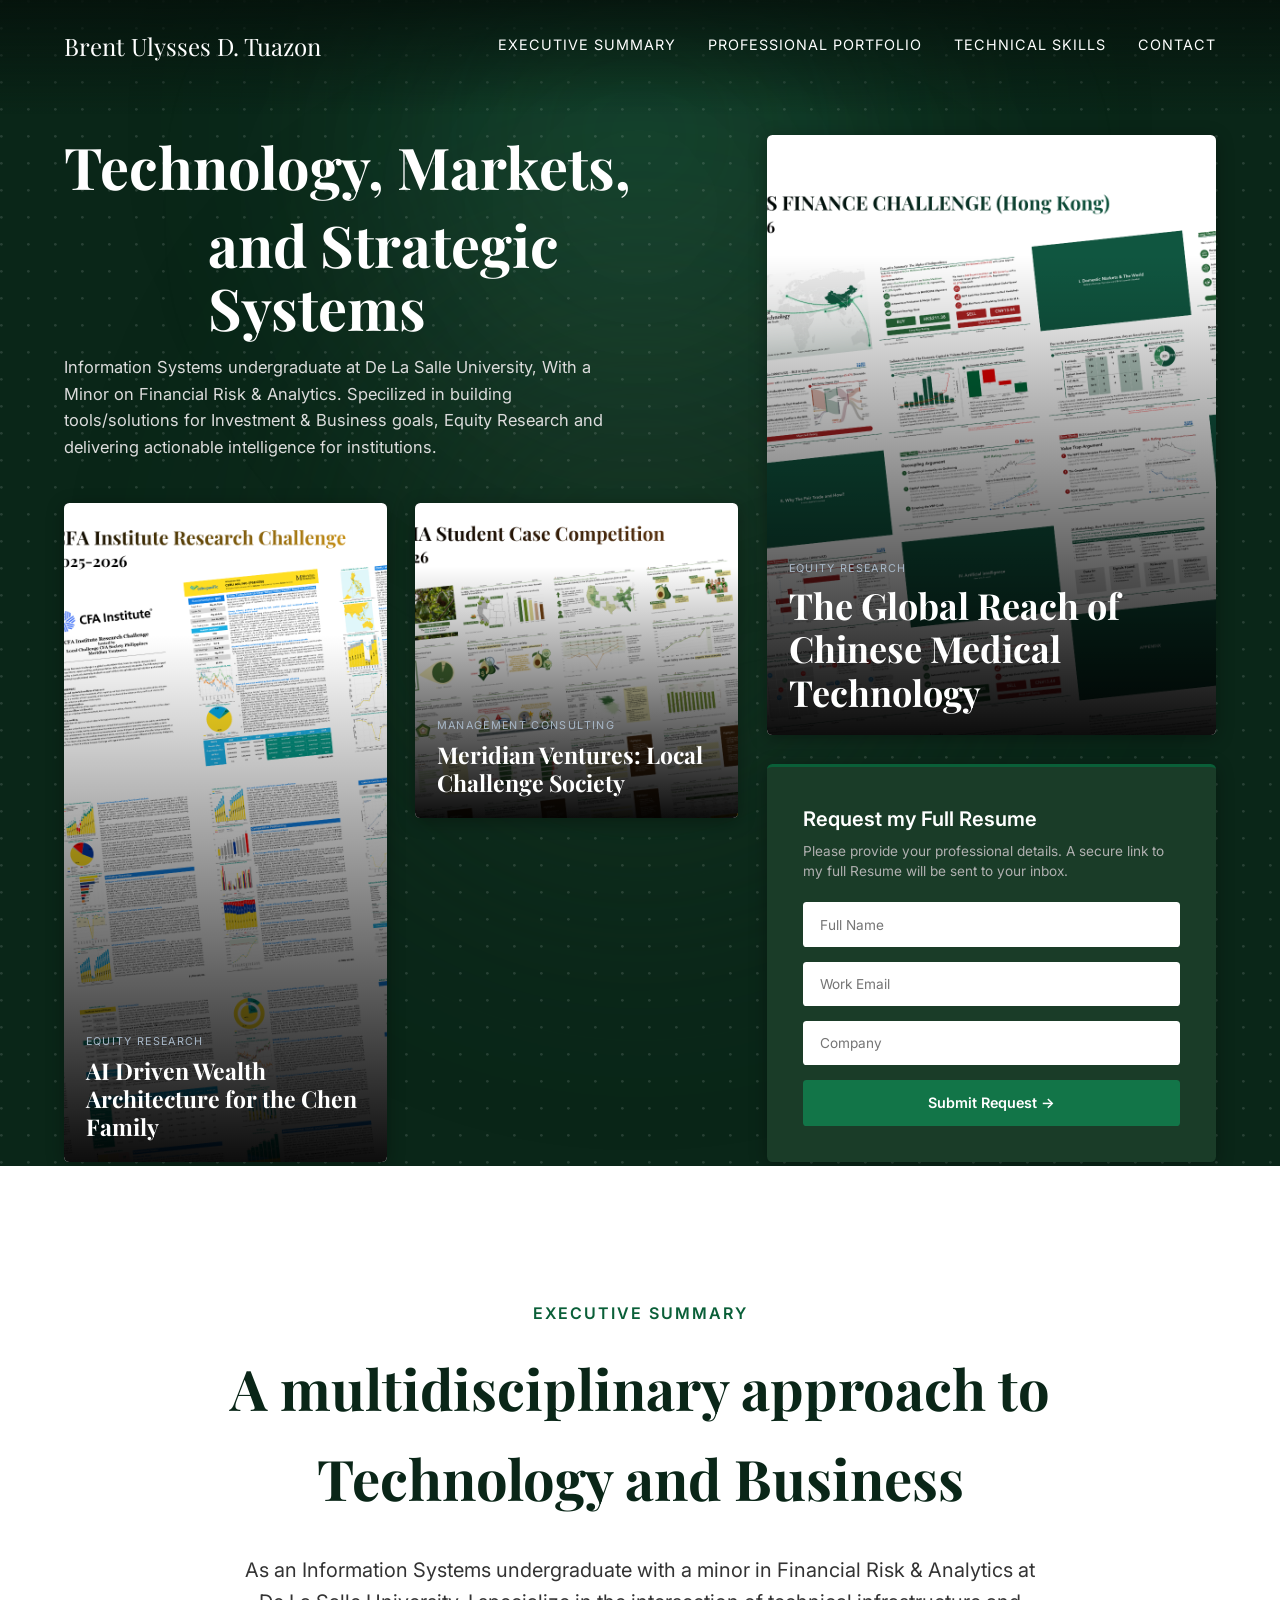
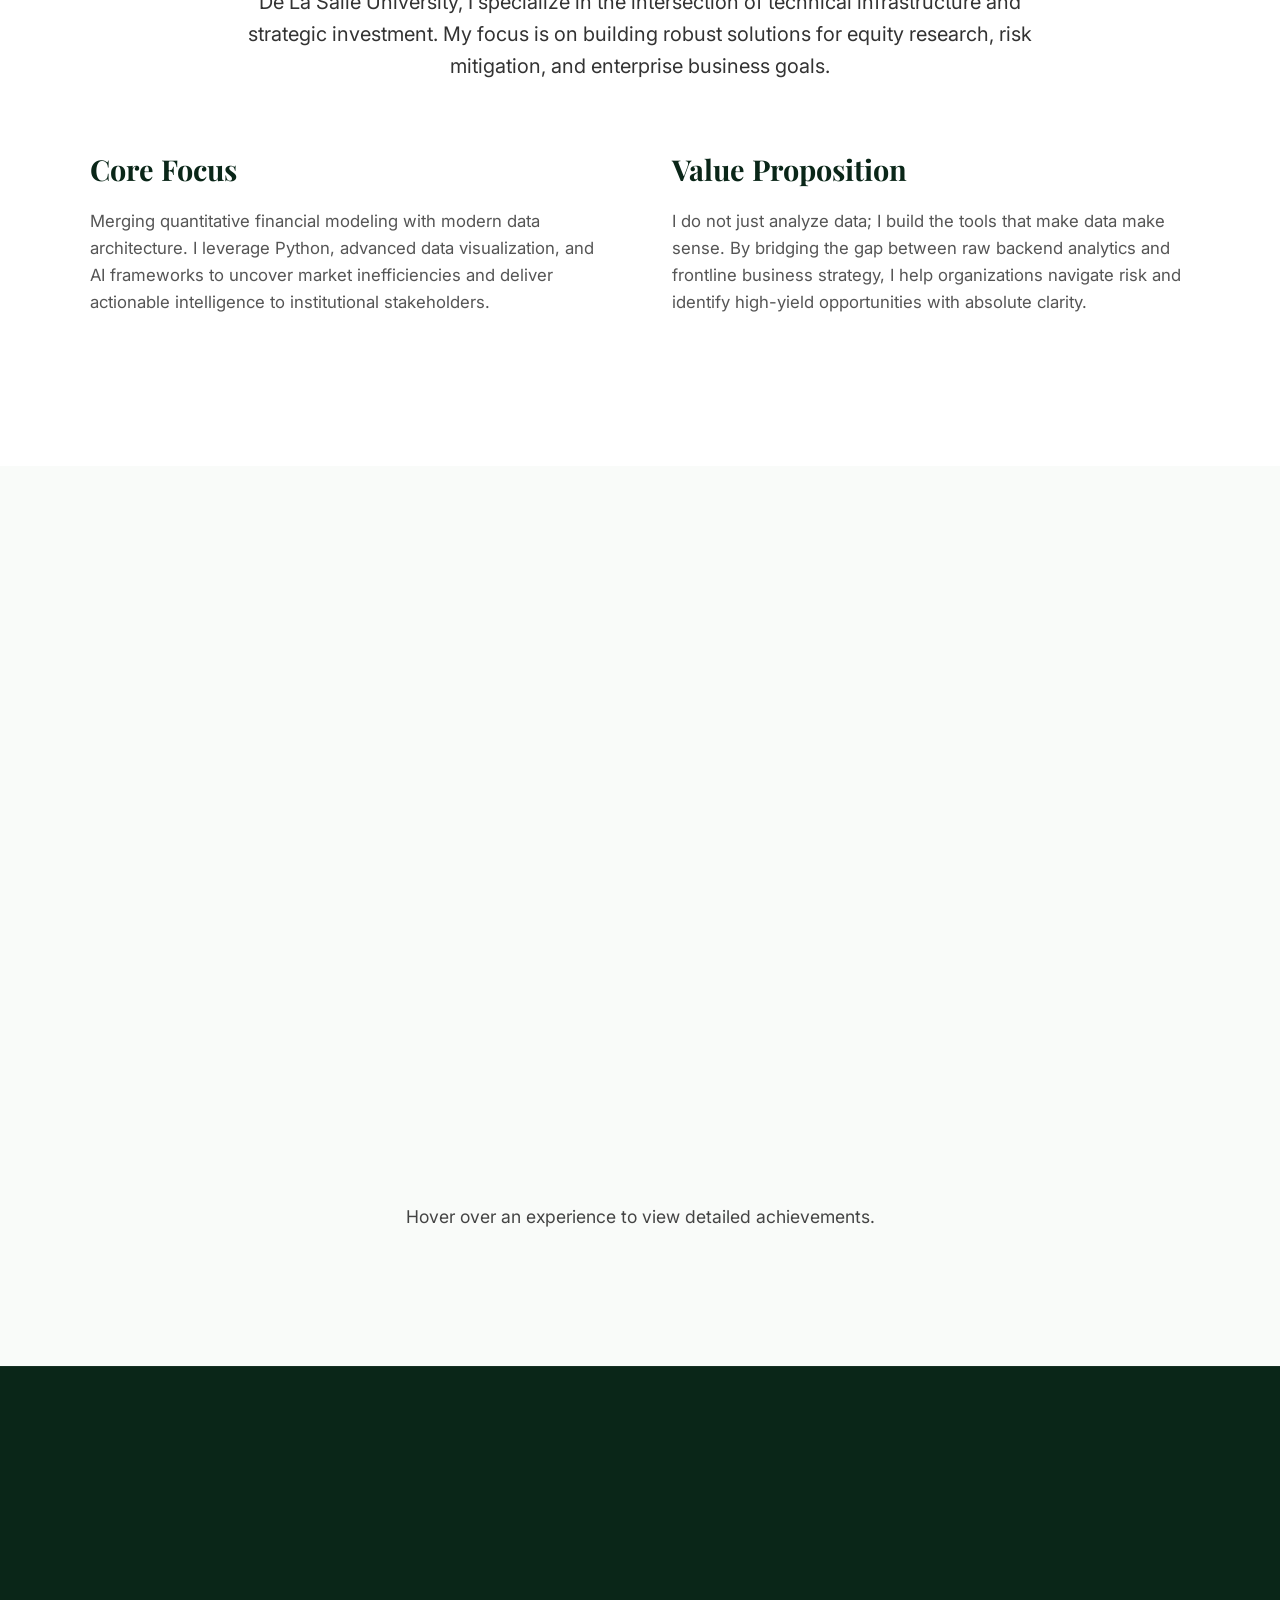
==== index.html @ 93da7b60 "Updated files" ====
<html lang="en">
<head>
    <meta charset="UTF-8">
    <meta name="viewport" content="width=device-width, initial-scale=1.0">
    <title>Brent Tuazon | Portfolio</title>
    
    <link rel="preconnect" href="https://fonts.googleapis.com">
    <link rel="preconnect" href="https://fonts.gstatic.com" crossorigin>
    <link href="https://fonts.googleapis.com/css2?family=Inter:wght@400;500;600&family=Playfair+Display:wght@400;600;700&display=swap" rel="stylesheet">
    <link rel="stylesheet" href="style.css">
</head>
<body>

    <header>
        <div class="logo">Brent Ulysses D. Tuazon</div>
            <nav>
                <ul>
                    <li><a href="#summary">Executive Summary</a></li>
                    <li><a href="#portfolio">Professional Portfolio</a></li>
                    <li><a href="#technical">Technical Skills</a></li>
                    <li><a href="#contact">Contact</a></li>
                </ul>
            </nav>
    </header>

    <section class="box box-1">
            <div class="collision-container">
                <div class="crash-circle top-circle"></div>
                <div class="crash-circle bottom-circle"></div>
                <div class="white-circle"></div> 
            </div>
        <div class="dotted-grid"></div>
        
        <div class="main-layout">
            <div class="layout-left">
                <div class="intro-text">
                    <h1 class="reveal-up">Technology, Markets, </h1>
                    <h1 class="reveal-up" style="margin-left: 10rem;">and Strategic Systems</h1>
                    <p class="reveal-up delay-1">Information Systems undergraduate at De La Salle University, With a Minor on Financial Risk & Analytics. Specilized in building tools/solutions for Investment & Business goals, Equity Research and delivering actionable intelligence for institutions.</p>
                </div>
                
                <div class="cards-grid">
                    <div class="col-split">
                        <a href="files/chen-wealth-deck.pdf" target="_blank" class="card tall-card reveal-up delay-2">
                            <img src="images/CFA.png" alt="CFA Institute">
                            <div class="card-content">
                                <span class="card-tag">Equity Research</span>
                                <h3 class="card-title">AI Driven Wealth Architecture for the Chen Family</h3>
                            </div>
                        </a>
                    </div>
                    <div class="col-split">
                        <a href="files/meridian-ventures.pdf" target="_blank" class="card med-card reveal-up delay-3">
                            <img src="images/IMA.png" alt="IMA">
                            <div class="card-content">
                                <span class="card-tag">Management Consulting</span>
                                <h3 class="card-title">Meridian Ventures: Local Challenge Society</h3>
                            </div>
                        </a>
                        <a href="files/west-valley-fresh.pdf" target="_blank" class="card med-card reveal-up delay-4">
                            <img src="images/FOAHK.png" alt="FOAHK">
                            <div class="card-content">
                                <span class="card-tag">Wealth Advisory</span>
                                <h3 class="card-title">The time is ripe to enter the Hass Avocado scene!</h3>
                            </div>
                        </a>
                    </div>
                </div>
            </div>

            <div class="layout-right">
                <a href="files/ubs-challenge.pdf" target="_blank" class="card card-large tall-card reveal-up delay-5">
                    <img src="images/UBS.png" alt="Global Reach">
                    <div class="card-content">
                        <span class="card-tag">Equity Research</span>
                        <h2 class="card-title">The Global Reach of Chinese Medical Technology</h2>
                    </div>
                </a>
                
                <div class="form-box reveal-up delay-3">
                    <h3>Request my Full Resume</h3>
                    <p>Please provide your professional details. A secure link to my full Resume will be sent to your inbox.</p>
                    <form action="#" method="POST">
                        <input type="text" placeholder="Full Name" required>
                        <input type="email" placeholder="Work Email" required>
                        <input type="text" placeholder="Company" required>
                        <button type="submit">Submit Request &rarr;</button>
                    </form>
                </div>
            </div>
        </div>
    </section>

    <section id="summary" class="box box-2">
        <video class="data-video-bg" autoplay loop muted playsinline style="position: absolute; top: 0; left: 0; width: 100%; height: 100%; object-fit: cover; z-index: 0; transform: translateZ(0);">
            <source src="/videos/preview1.mp4" type="video/mp4">
        </video>
        
        <div class="light-tint"></div>

        <div class="content-wrapper">
            <span class="kicker reveal-up">Executive Summary</span>
            <h2 class="reveal-up delay-1">A multidisciplinary approach to Technology and Business</h2>
            <p class="lead-text reveal-up delay-2">As an Information Systems undergraduate with a minor in Financial Risk & Analytics at De La Salle University, I specialize in the intersection of technical infrastructure and strategic investment. My focus is on building robust solutions for equity research, risk mitigation, and enterprise business goals.</p>
            
            <div class="info-grid">
                <div class="info-block reveal-up delay-3">
                    <h3>Core Focus</h3>
                    <p>Merging quantitative financial modeling with modern data architecture. I leverage Python, advanced data visualization, and AI frameworks to uncover market inefficiencies and deliver actionable intelligence to institutional stakeholders.</p>
                </div>
                <div class="info-block reveal-up delay-4">
                    <h3>Value Proposition</h3>
                    <p>I do not just analyze data; I build the tools that make data make sense. By bridging the gap between raw backend analytics and frontline business strategy, I help organizations navigate risk and identify high-yield opportunities with absolute clarity.</p>
                </div>
            </div>
        </div>
    </section>

    <section id="portfolio" class="box box-3">

        <div class="ring-container">
            <div class="glowing-ring ring-left"></div>
            <div class="glowing-ring ring-right"></div>
        </div>

        <div class="header-group reveal-up">
            <span class="kicker">Professional Portfolio</span>
            <h2 style="font-size: 3.5rem; margin-top: 0.2rem; margin-bottom: 0.2rem;">Experience Track</h2>
            <p style="color: #666; margin-top: 0; font-size: 1rem;">
                A record of strategic implementation across technology, investment, and high-performance discipline.
            </p>
        </div>

        <div class="experience-window reveal-up delay-1">
            <div class="experience-track">
                
                <div class="exp-card" data-company="eble">
                    <img src="images/Eble.png" alt="EBLE Logo" class="company-logo">
                    <span class="year">2026 — PRESENT</span>
                    <h3>Co-Founder</h3>
                    <p class="org">EBLE</p>
                    <p class="summary">Developing internal AI tools for ticket routing and IT resource management to scale firm operations.</p>
                    <p class="detail">Architected the core organizational logic and technical infrastructure. Led the development of proprietary automation systems designed to optimize resource allocation and streamline internal operational bottlenecks.</p>
                </div>

                <div class="exp-card" data-company="investment">
                    <img src="images/excelon.png" alt="Excelon Logo" class="company-logo">
                    <span class="year">2025 — PRESENT</span>
                    <h3>Portfolio Manager</h3>
                    <p class="org">Excelon Limited Partners</p>
                    <p class="summary">Managing pooled capital with a focus on quantitative finance and macro-driven investment strategies.</p>
                    <p class="detail">Structured as a limited partnership, directing pooled capital via advanced credit risk modeling, bond yield analysis, and macro-economic projections to secure consistent risk-adjusted returns for external partners.</p>
                </div>

                <div class="exp-card" data-company="shopee">
                    <img src="images/shopee.png" alt="Shopee Logo" class="company-logo">
                    
                    <span class="year">JUN 2026 — AUG 2026</span>
                    <h3>AI Product Management Intern</h3>
                    <p class="org">Shopee Apprentice Program</p>
                    <p class="summary">Leading AI-native infrastructure projects and operational scaling for the regional product team.</p>
                    <p class="detail">Spearheaded the deployment of generative AI models for regional product routing. Collaborated with cross-functional engineering teams to scale backend operations, reducing ticket resolution time across Southeast Asian markets.</p>
                </div>

                <div class="exp-card" data-company="9824">
                    <img src="images/9824.png" alt="9824 Logo" class="company-logo">
                    <span class="year">Feb 2022 — May 2024</span>
                    <h3>Co-Founder</h3>
                    <p class="org">9824</p>
                    <p class="summary">Engaged in final-round technical finance rigors and credit risk modeling in Makati City.</p>
                    <p class="detail">Selected for the final candidate pool, undergoing intensive technical interviews focused on global market dynamics, complex financial modeling, and delivering actionable equity research projections.</p>
                </div>

                <div class="exp-card">
                    <img src="images/Personal.png" alt="Personal Logo" class="company-logo">
                    <span class="year">April 2020 — PRESENT</span>
                    <h3>Portfolio Manager</h3>
                    <p class="org">Personal Investments</p>
                    <p class="summary">Applying elite-level conditioning and data-driven discipline to professional work ethic.</p>
                    <p class="detail">Developed a rigorous foundation of discipline and biomechanical efficiency through years of competitive swimming and strength conditioning, directly translating high-performance habits into academic and corporate pursuits.</p>
                </div>

            </div>
        </div>

        <div class="dynamic-description-area">
            <p id="display-desc">Hover over an experience to view detailed achievements.</p>
        </div>
    </section>

    <section id="technical" class="box box-4">
        <div class="content-wrapper reveal-up">
            <h2>Technical Arsenal</h2>
            <p style="color: #b0b0b0; margin-bottom: 3rem; font-size: 1.1rem; max-width: 600px; text-align: left;">
                The frameworks and infrastructure used to deploy AI-native products, analyze market data, and scale enterprise operations.
            </p>
            
            <div class="tools-grid">
                <div class="tool-category reveal-up delay-1">
                    <h4>AI & Data Architecture</h4>
                    <ul class="tool-list">
                        <li>Python</li>
                        <li>LLM Integrations</li>
                        <li>Plotly & Matplotlib</li>
                        <li>SQL / Relational DBs</li>
                    </ul>
                </div>

                <div class="tool-category reveal-up delay-2">
                    <h4>Product Management</h4>
                    <ul class="tool-list">
                        <li>Agile / Scrum</li>
                        <li>Figma (Wireframing)</li>
                        <li>Jira / Confluence</li>
                        <li>User Flow Mapping</li>
                    </ul>
                </div>

                <div class="tool-category reveal-up delay-3">
                    <h4>Systems & Strategy</h4>
                    <ul class="tool-list">
                        <li>Backend Authentication</li>
                        <li>Cloud Infrastructure</li>
                        <li>Credit Risk Modeling</li>
                        <li>Bloomberg Terminal</li>
                    </ul>
                </div>
            </div>
        </div>
    </section>

<footer id="contact" class="box box-footer">
        <div class="footer-top">
            <div class="footer-brand reveal-up">
                <h2>Brent Ulysses D. Tuazon</h2>
                <p class="brand-subtext">Technology, Markets, and Strategic Systems.</p>
            </div>
            
            <div class="footer-links reveal-up delay-1">
                <h4>Connect</h4>
                <ul>
                    <li><a href="#">LinkedIn</a></li>
                    <li><a href="#">GitHub</a></li>
                    <li><a href="#">brent.tuazon@example.com</a></li>
                </ul>
            </div>
            
            <div class="footer-links reveal-up delay-2">
                <h4>Documents</h4>
                <ul>
                    <li><a href="files/resume.pdf" target="_blank">Download Resume (PDF)</a></li>
                    <li><a href="#summary">Executive Summary</a></li>
                </ul>
            </div>
        </div>

        <div class="footer-quote reveal-up delay-2">
            <p>"Success is stumbling from failure to failure with no loss of enthusiasm."</p>
            <span class="quote-author">— Winston Churchill</span>
        </div>

        <div class="footer-bottom reveal-up delay-3">
            <div class="copyright">
                &copy; 2026 Brent Ulysses D. Tuazon. All rights reserved.
            </div>
            <div class="footer-legal">
                <a href="#">Based in Pasay City, Metro Manila</a>
            </div>
        </div>
    </footer>
<script>
document.addEventListener("DOMContentLoaded", () => {
    
    // --- 1. INTERSECTION OBSERVER (Scroll Animations) ---
    const observerOptions = {
        root: null,
        rootMargin: "0px",
        threshold: 0.15 
    };

    const observer = new IntersectionObserver((entries) => {
        entries.forEach(entry => {
            if (entry.isIntersecting) {
                entry.target.classList.add("is-visible");
            } else {
                entry.target.classList.remove("is-visible");
            }
        });
    }, observerOptions);

    const revealElements = document.querySelectorAll(".reveal-up");
    revealElements.forEach(el => observer.observe(el));

    const ringContainer = document.querySelector(".ring-container");
    if (ringContainer) observer.observe(ringContainer);

    // --- 2. DRAGGABLE & AUTO-SCROLLING TRACK ---
    const track = document.querySelector('.experience-track');
    const windowEl = document.querySelector('.experience-window');
    const displayDesc = document.getElementById('display-desc');
    const rings = document.querySelectorAll('.glowing-ring');
    const defaultText = "Hover over an experience to view detailed achievements.";

    if (track) {
        // Clone cards for infinite loop
        const originalCards = Array.from(track.children);
        originalCards.forEach(card => {
            const clone = card.cloneNode(true);
            clone.setAttribute('aria-hidden', true);
            track.appendChild(clone);
        });

        // State variables
        let isDown = false;
        let startX;
        let scrollLeft;
        let x = 0; // Current track position
        let speed = 0.5; // Auto-scroll speed
        let isPaused = false;

        // Auto-scroll loop
        const step = () => {
            if (!isDown && !isPaused) {
                x -= speed;
                
                // Infinite Reset Logic
                const halfWidth = track.scrollWidth / 2;
                if (Math.abs(x) >= halfWidth) {
                    x = 0;
                }
                track.style.transform = `translateX(${x}px)`;
            }
            requestAnimationFrame(step);
        };
        requestAnimationFrame(step);

        // --- Drag Events ---
        windowEl.addEventListener('mousedown', (e) => {
            isDown = true;
            track.classList.add('grabbing');
            startX = e.pageX - track.offsetLeft;
            scrollLeft = x;
        });

        windowEl.addEventListener('mouseleave', () => {
            isDown = false;
            track.classList.remove('grabbing');
        });

        windowEl.addEventListener('mouseup', () => {
            isDown = false;
            track.classList.remove('grabbing');
        });

        windowEl.addEventListener('mousemove', (e) => {
            if (!isDown) return;
            e.preventDefault();
            const mouseX = e.pageX - track.offsetLeft;
            const walk = (mouseX - startX) * 1.5; // Drag sensitivity
            x = scrollLeft + walk;

            // Infinite Drag Boundaries
            const halfWidth = track.scrollWidth / 2;
            if (x > 0) x = -halfWidth;
            if (Math.abs(x) >= halfWidth) x = 0;

            track.style.transform = `translateX(${x}px)`;
        });

        // --- 3. DYNAMIC HOVER LOGIC (Event Delegation) ---
        // We use delegation because clones are added dynamically
        track.addEventListener('mouseover', (e) => {
            const card = e.target.closest('.exp-card');
            if (!card) return;

            isPaused = true; // Stop auto-scroll

            // Ring Color Logic
            const company = card.getAttribute('data-company');
            if (company === 'shopee') {
                rings.forEach(r => r.classList.add('ring-shopee'));
            } else if (company === 'investment') {
                rings.forEach(r => r.classList.add('ring-investment'));
            } else if (company === 'eble') {
                rings.forEach(r => r.classList.add('ring-eble'));
            } else if (company === '9824') {
                rings.forEach(r => r.classList.add('ring-9824'));
            }

            // Description Logic
            const detail = card.querySelector('.detail');
            if (detail && displayDesc) {
                displayDesc.style.opacity = 0;
                setTimeout(() => {
                    displayDesc.textContent = detail.textContent;
                    displayDesc.style.opacity = 1;
                }, 200);
            }
        });

        track.addEventListener('mouseout', (e) => {
            const card = e.target.closest('.exp-card');
            if (!card) return;

            isPaused = false; // Resume auto-scroll
            rings.forEach(r => r.classList.remove('ring-shopee', 'ring-investment', 'ring-eble', 'ring-9824'));

            if (displayDesc) {
                displayDesc.style.opacity = 0;
                setTimeout(() => {
                    displayDesc.textContent = defaultText;
                    displayDesc.style.opacity = 1;
                }, 200);
            }
        });
    }
});
</script>
</body>
</html>
---- style.css ----
html {
            scroll-snap-type: y proximity;
            scroll-behavior: smooth;
        }

:root {
    /* Premium Lasallian Corporate Palette */
    --mck-navy: #0a2618;     
    --mck-white: #ffffff;    
    --mck-light: #f0f4f1;    
    --mck-slate: #1a3c28;    
    --mck-black: #05110b;    
    
    --font-heading: 'Playfair Display', serif;
    --font-body: 'Inter', sans-serif;
}

* {
    margin: 0;
    padding: 0;
    box-sizing: border-box;
}

body {
    font-family: var(--font-body);
    line-height: 1.6;
    background-color: var(--mck-navy);
    overflow-x: hidden; /* Prevents horizontal scroll during animations */
}

h1, h2, h3, h4 {
    font-family: var(--font-heading);
    font-weight: 700;
}

a {
    text-decoration: none;
    color: inherit;
}

/* --- EXECUTIVE ANIMATIONS --- */
.reveal-up {
    opacity: 0;
    transform: translateY(40px);
    /* Cubic-bezier for a premium, smooth deceleration */
    transition: opacity 0.8s cubic-bezier(0.25, 1, 0.5, 1), 
                transform 0.8s cubic-bezier(0.25, 1, 0.5, 1);
    will-change: opacity, transform;
}

.reveal-up.is-visible {
    opacity: 1;
    transform: translateY(0);
}



/* --- HEADER / NAVBAR --- */
header {
    background: linear-gradient(to bottom, rgba(5, 17, 11, 0.85) 0%, transparent 100%);
    padding: 1.5rem 5% 3rem 5%; 
    display: flex;
    justify-content: space-between;
    align-items: flex-start; 
    position: absolute;
    top: 0;
    left: 0;
    width: 100%;
    z-index: 100;
    color: #ffffff; 
    animation: fadeInDown 1s cubic-bezier(0.25, 1, 0.5, 1) forwards;
}

@keyframes fadeInDown {
    from { opacity: 0; transform: translateY(-20px); }
    to { opacity: 1; transform: translateY(0); }
}

.logo { font-family: var(--font-heading); font-size: 1.5rem; margin-top: 0.2rem; }
nav ul { list-style: none; display: flex; gap: 2rem; margin-top: 0.5rem;}
/* --- HEADER / NAVBAR LINK ANIMATION --- */
nav ul li a { 
    position: relative; /* Essential: anchors the underline to the text */
    font-size: 0.9rem; 
    text-transform: uppercase; 
    letter-spacing: 1px; 
    padding-bottom: 5px; /* Creates breathing room between text and line */
    transition: opacity 0.3s;
}

/* The starting state of the underline */
nav ul li a::after {
    content: '';
    position: absolute;
    width: 0;
    height: 2px;
    bottom: 0;
    left: 0;
    background-color: #ffffff;
    /* This cubic-bezier gives it that "graceful" acceleration and deceleration */
    transition: width 0.5s cubic-bezier(0.25, 1, 0.5, 1);
}

/* On hover: drop the opacity fade and expand the line */
nav ul li a:hover { 
    opacity: 1; /* Overrides the old fade-out effect so it looks crisp */
}

nav ul li a:hover::after {
    width: 100%;
}

/* Layout Container for Boxes */
.box {
    width: 100%;
    display: flex;
    flex-direction: column;
    justify-content: center; 
    padding: 5%;
    position: relative;
    overflow: hidden;
    
    /* THE SNAP LOGIC */
    scroll-snap-align: start;
    scroll-snap-stop: normal;
}

/* --- BOX 1: Hero Section --- */
.box-1 {
    height: 1296px;
    background-color: var(--mck-navy);
    color: #ffffff;
    justify-content: flex-start;
    padding-top: 150px; 
    zoom: 90%;
}

.dotted-grid {
    position: absolute;
    top: 0;
    left: 0;
    width: 100%;
    height: 100%;
    background-image: url("data:image/svg+xml,%3Csvg width='30' height='30' viewBox='0 0 30 30' xmlns='http://www.w3.org/2000/svg'%3E%3Ccircle cx='1.5' cy='1.5' r='1.5' fill='rgba(255, 255, 255, 0.12)'/%3E%3C/svg%3E");
    z-index: 1; 
    pointer-events: none; 
}

/* High-Impact Collision Background */
.collision-container {
    position: absolute;
    top: 0; 
    left: 0; 
    width: 100%; 
    height: 100%;
    overflow: hidden;
    z-index: 0; 
    background-color: var(--mck-navy);
}

.crash-circle {
    position: absolute;
    left: 50%;
    width: 80vw;
    height: 80vw;
    max-width: 1000px;
    max-height: 1000px;
    border-radius: 50%;
    filter: blur(100px); 
    will-change: transform, opacity;
}

.top-circle {
    top: 0;
    background: radial-gradient(circle, rgba(10, 95, 56, 0.45) 0%, transparent 60%);
    animation: crashFromTop 3.5s cubic-bezier(0.05, 0.95, 0.1, 1) forwards;
}

.bottom-circle {
    bottom: 0;
    background: radial-gradient(circle, rgba(26, 60, 40, 0.6) 0%, transparent 60%);
    animation: crashFromBottom 3.5s cubic-bezier(0.05, 0.95, 0.1, 1) forwards;
}

@keyframes crashFromTop {
    0% { transform: translate(-50%, -120%) scale(0.7); opacity: 0; }
    15% { opacity: 1; }
    100% { transform: translate(-50%, -35%) scale(1); opacity: 1; }
}

@keyframes crashFromBottom {
    0% { transform: translate(-50%, 120%) scale(0.7); opacity: 0; }
    15% { opacity: 1; }
    100% { transform: translate(-50%, -15%) scale(1.1); opacity: 1; }
}

.main-layout {
    position: relative;
    z-index: 2; 
    display: grid;
    grid-template-columns: 1.8fr 1.2fr; 
    gap: 2rem;
    width: 100%;
    max-width: 1500px;
    margin: 0 auto;
    height: 100%;
    padding-bottom: 2rem;
}

.layout-left { display: flex; flex-direction: column; gap: 2rem; height: 100%; }
.layout-right { display: flex; flex-direction: column; gap: 2rem; height: 100%; }

.intro-text { margin-bottom: 1rem; }
.intro-text h1 { font-size: 4rem; line-height: 1.1; margin-bottom: 1rem; }
.intro-text p { font-size: 1.15rem; color: #dcdcdc; max-width: 80%; }

.cards-grid { display: grid; grid-template-columns: 1fr 1fr; gap: 2rem; flex: 1; }
.col-split { display: flex; flex-direction: column; gap: 2rem; }

/* Case Competition Cards */
.card {
    position: relative;
    background-color: #222;
    border-radius: 6px; 
    overflow: hidden;
    display: flex;
    flex-direction: column;
    justify-content: flex-end;
    padding: 1.5rem;
    cursor: pointer;
    box-shadow: 0 4px 20px rgba(0,0,0,0.3);
    text-decoration: none; 
    
    /* FIXED: Base transition now handles the slow, smooth entrance fade */
    transition: opacity 0.8s cubic-bezier(0.25, 1, 0.5, 1), 
                transform 0.8s cubic-bezier(0.25, 1, 0.5, 1),
                box-shadow 0.8s ease;
}

.card:hover {
    transform: translateY(-5px);
    box-shadow: 0 12px 30px rgba(0,0,0,0.5); 
    
    /* FIXED: Overrides the slow entrance with a fast, snappy movement ONLY on hover */
    transition: transform 0.3s ease, box-shadow 0.3s ease;
}

.card img {
    position: absolute; top: 0; left: 0; width: 100%; height: 100%; object-fit: cover; z-index: 0;
    transition: transform 1.5s ease-out;
}

.card:hover img { transform: scale(1.03); }

.card::after {
    content: ''; position: absolute; bottom: 0; left: 0; width: 100%; height: 80%;
    background: linear-gradient(to top, rgba(0,0,0,0.95), transparent); z-index: 1;
}

.card-content { position: relative; z-index: 2; color: #fff; }
.card-tag { font-size: 0.75rem; text-transform: uppercase; letter-spacing: 1.5px; color: #a8b8c8; margin-bottom: 0.5rem; display: block;}
.card-title { font-size: 1.6rem; line-height: 1.2;}
.card-large .card-title { font-size: 2.5rem; }

.tall-card { flex: 1; }
.med-card { height: 350px; }

/* Resume Request Form */
.form-box {
    background-color: var(--mck-slate);
    padding: 2.5rem;
    border-radius: 6px;
    box-shadow: 0 4px 20px rgba(0,0,0,0.3);
    border-top: 4px solid #0a5f38; 
}

.form-box h3 { font-size: 1.4rem; margin-bottom: 0.5rem; font-family: var(--font-body); font-weight: 600;}
.form-box p { font-size: 0.95rem; color: #b0b0b0; margin-bottom: 1.5rem; line-height: 1.4; }
.form-box input { width: 100%; padding: 1rem 1.2rem; margin-bottom: 1rem; border: none; border-radius: 4px; font-family: var(--font-body); font-size: 0.95rem; background-color: #ffffff; color: #333; transition: outline 0.3s ease; }
.form-box input:focus { outline: 2px solid #0a5f38; }
.form-box button { width: 100%; padding: 1rem; background-color: #127548; color: white; border: none; border-radius: 4px; font-family: var(--font-body); font-weight: 600; font-size: 1rem; cursor: pointer; transition: background 0.3s; display: flex; justify-content: center; align-items: center; gap: 10px; }
.form-box button:hover { background-color: #0b4e30; }

/* --- BOX 2: Executive Summary --- */
.box-2 { 
    height: 100vh;
    background-color: #ffffff; 
    color: var(--mck-navy); 
    align-items: center; 
    position: relative; 
}

.yt-background {
    position: absolute;
    top: 50%;
    left: 50%;
    width: 150vw; 
    height: 84.37vw; 
    min-height: 150vh;
    min-width: 266vh; 
    transform: translate(-50%, -50%);
    z-index: 0;
    pointer-events: none; 
}

.light-tint {
    position: absolute;
    top: 0;
    left: 0;
    width: 100%;
    height: 100%;
    background-color: rgba(255, 255, 255, 0.5); /* Lowered from 0.88 */
    z-index: 1;
    transform: translateZ(0); /* Forces hardware acceleration */
    pointer-events: none; /* Prevents the tint from blocking clicks */
}

.box-2 .content-wrapper { 
    max-width: 1100px; 
    text-align: center; 
    position: relative;
    z-index: 2; 
}

.kicker { display: block; text-transform: uppercase; letter-spacing: 2px; font-weight: 600; color: #0a5f38; margin-bottom: 1rem; }
.box-2 h2 { font-size: 3.5rem; margin-bottom: 2rem; }
.box-2 p.lead-text { font-size: 1.25rem; color: #333; max-width: 800px; margin: 0 auto; margin-bottom: 4rem; }

.info-grid {
    display: grid;
    grid-template-columns: 1fr 1fr;
    gap: 4rem;
    text-align: left;
}

.info-block h3 { font-size: 1.8rem; margin-bottom: 1rem; color: var(--mck-navy); }
.info-block p { font-size: 1.05rem; color: #555; margin-bottom: 1rem; }

/* --- BOX 3: Experience Track --- */
.box-3 {
    min-height: 100vh; 
    height: auto;      
    display: flex;
    overflow: hidden;  
    max-width: 100vw; 
    flex-direction: column;
    align-items: center;
    justify-content: center;
    text-align: center;
    background-color: #f9fbf9;
    padding: 40px 0; 
    box-sizing: border-box; 
}

.box-3 .header-group {
    max-width: 800px;
    margin: 0 auto;
}

.experience-window {
    width: 100%;
    max-width: 100vw; 
    overflow: hidden; 
    position: relative;
    mask-image: linear-gradient(to right, transparent 0%, black 5%, black 95%, transparent 100%);
    -webkit-mask-image: linear-gradient(to right, transparent 0%, black 5%, black 95%, transparent 100%);
    margin-bottom: 0; 
    padding: 25px 0 40px 0; 
}

/* --- BOX 3 DRAG STYLES --- */
.experience-track {
    display: flex;
    width: max-content;
    gap: 3rem;
    cursor: grab; /* Indicates it can be pulled */
    user-select: none; /* Prevents text highlighting during drag */
    /* Remove the CSS animation here, we will handle it in JS for better control */
    animation: none; 
}

.experience-track:active {
    cursor: grabbing;
}

.experience-track.grabbing .exp-card {
    pointer-events: none; /* Prevents hover effects/clicks while dragging */
}

.experience-track:hover {
    animation-play-state: paused;
}

@keyframes slideLeft {
    0% { transform: translateX(0); }
    100% { transform: translateX(-50%); }
}

.exp-card {
    position: relative; /* <--- ADD THIS LINE */
    flex: 0 0 min(400px, 85vw); 
    min-height: 320px; 
    display: flex;
    flex-direction: column;
    background-color: var(--mck-white);
    padding: 2.5rem; 
    border-radius: 4px;
    z-index: 2;
    box-shadow: 0 10px 30px rgba(0,0,0,0.05);
    border-bottom: 4px solid transparent;
    transition: all 0.6s cubic-bezier(0.22, 1, 0.36, 1); 
    text-align: left;
    white-space: normal;
}

.company-logo {
    position: absolute;
    top: 2.5rem;   
    right: 2.5rem; 
    width: 55px;    /* Max width of the bounding box */
    height: 55px;   /* Max height of the bounding box */
    object-fit: contain; /* Scales the image to fit inside the box perfectly */
    object-position: top right; /* Anchors the logo to the corner so shorter logos don't float */
    z-index: 5;
}


.exp-card:hover {
    transform: translateY(-15px);
    border-bottom: 4px solid #0a5f38; 
    box-shadow: 0 20px 40px rgba(0,0,0,0.08);
}

.exp-card::before {
    content: "";
    display: block;
    width: 60px;
    height: 2px;
    background: #0a5f38;
    margin-bottom: 2rem;
}

.exp-card .year { font-size: 0.85rem; letter-spacing: 2px; font-weight: 600; color: #0a5f38; margin-bottom: 1.5rem; display: block; }
.exp-card h3 { font-family: var(--font-heading); font-size: 2rem; margin-bottom: 0.5rem; color: var(--mck-navy); }
.exp-card .org { font-family: var(--font-body); font-weight: 500; color: #666; margin-bottom: 1.5rem; text-transform: uppercase; font-size: 0.85rem; }
.exp-card .summary { margin-top: auto; font-size: 1rem; color: #444; line-height: 1.6; }
.exp-card .detail { display: none; }

.dynamic-description-area {
    width: 100%;
    max-width: 800px;
    margin: -20px auto 0 auto; 
    height: 80px; 
    display: flex;
    align-items: center;
    justify-content: center;
    text-align: center;
    padding: 0 1rem;
}

#display-desc { font-size: 1.1rem; color: #444; line-height: 1.6; transition: opacity 0.2s ease; margin: 0; }

/* --- BOX 4: Technical Arsenal --- */
/* --- BOX 4: Premium Capabilities Matrix --- */
.box-4 {
    height: auto;
    padding: 120px 5%; /* Slightly more breathing room */
    background-color: var(--mck-black); /* Use your darkest color for depth */
    border-top: 1px solid rgba(255, 255, 255, 0.05); /* Whisper-thin border */
}

.box-4 h2 {
    font-size: 2.8rem; 
    letter-spacing: -1px;
    margin-bottom: 1.5rem;
    color: #ffffff;
}

.box-4 .content-wrapper {
    max-width: 1200px;
    margin: 0 auto;
    width: 100%;
    text-align: left;
}

/* Open up the grid: remove vertical borders, rely on space */
.tools-grid {
    display: grid;
    grid-template-columns: repeat(3, 1fr);
    gap: 4rem; /* Wide gaps instead of borders */
    margin-top: 4rem;
    border-top: 1px solid rgba(255, 255, 255, 0.15);
    padding-top: 4rem;
}

.tool-category {
    background-color: transparent; 
    padding: 0; 
    transition: transform 0.4s ease;
}

/* Kill the startup bounce! */
.tool-category:hover {
    transform: none; 
    background-color: transparent;
}

/* Institutional Category Headers */
.tool-category h4 {
    font-family: var(--font-body);
    color: #ffffff;
    font-size: 0.75rem;
    letter-spacing: 3px; /* Wide tracking is very premium */
    text-transform: uppercase;
    margin-bottom: 2rem;
    opacity: 0.4; /* Starts muted */
    transition: opacity 0.4s ease, color 0.4s ease;
}

.tool-category:hover h4 {
    opacity: 1; /* Activates on hover */
    color: #0a5f38; /* Uses your Lasallian green accent */
}

/* Refined List Items */
.tool-list { list-style: none; padding: 0; margin: 0; }

.tool-list li {
    font-family: var(--font-body); /* Dropping Courier for clean Inter */
    font-size: 1.05rem;
    font-weight: 400;
    color: rgba(255, 255, 255, 0.6); /* Muted gray-white */
    padding: 0.7rem 0;
    border-bottom: 1px solid rgba(255, 255, 255, 0.05); /* Very faint separator */
    display: flex;
    align-items: center;
    transition: color 0.3s ease, transform 0.3s ease;
    cursor: default;
}

.tool-list li:last-child {
    border-bottom: none;
}

/* The Micro-Interaction Line */
.tool-list li::before {
    content: ""; 
    display: block;
    width: 0;
    height: 1px;
    background-color: #0a5f38;
    margin-right: 0;
    transition: width 0.3s ease, margin-right 0.3s ease;
}

/* Hovering over a specific tool */
.tool-list li:hover {
    color: #ffffff; /* Brightens */
    transform: translateX(8px); /* Subtle slide right */
}

.tool-list li:hover::before {
    width: 15px; /* Draws an elegant line before the text */
    margin-right: 12px;
}
/* --- FOOTER --- */
.box-footer { 
    height: auto; 
    padding: 80px 5% 40px 5%; 
    background-color: var(--mck-black); 
    color: var(--mck-white); 
    display: flex;
    flex-direction: column;
    border-top: none; /* REMOVED to stop the boxed-in feeling */
}

.footer-top { 
    display: grid; 
    grid-template-columns: 2fr 1fr 1fr; 
    gap: 4rem; 
    width: 100%; 
    max-width: 1200px; 
    margin: 0 auto 1rem auto; /* Reduced margin to pull the quote up slightly */
    align-items: start;
}

.footer-brand h2 { 
    font-family: var(--font-heading); 
    font-size: 2rem; 
    line-height: 1.1;
    margin-bottom: 0.5rem;
    color: #ffffff;
}

.brand-subtext {
    font-family: var(--font-body);
    font-size: 0.95rem;
    color: rgba(255, 255, 255, 0.5);
}

.footer-links h4 { 
    font-family: var(--font-body); 
    text-transform: uppercase; 
    margin-bottom: 1.5rem; 
    color: #ffffff; 
    font-size: 0.75rem;
    letter-spacing: 2px;
    opacity: 0.5;
}

.footer-links ul { list-style: none; padding: 0; margin: 0;}
.footer-links ul li { margin-bottom: 1rem; }
.footer-links ul li a {
    font-size: 0.95rem; 
    color: rgba(255, 255, 255, 0.7);
    transition: color 0.3s ease;
}

.footer-links ul li a:hover { 
    color: #ffffff; 
}

/* --- The Premium Footer Quote --- */
.footer-quote {
    width: 100%;
    max-width: 800px; 
    /* Reduced margins: 2rem top, 3rem bottom */
    margin: 2rem auto 3rem auto; 
    text-align: center;
}

.quote-author {
    display: block;
    font-family: var(--font-body); /* Switches back to your clean Inter font */
    font-size: 0.85rem; 
    font-style: normal; /* Removes the italics from the quote */
    text-transform: uppercase; 
    letter-spacing: 2px; /* Wide tracking for that executive look */
    color: rgba(255, 255, 255, 0.5); /* Muted so the quote itself remains the focus */
    margin-top: 1rem; 
}

.footer-quote p {
    font-family: var(--font-heading); 
    font-size: 1.8rem; 
    font-style: italic;
    color: rgba(255, 255, 255, 0.9); /* Slightly brighter for better contrast */
    letter-spacing: 0.5px;
}

/* The elegant separator line underneath the quote */
.footer-quote::after {
    content: "";
    display: block;
    width: 50px; /* Slightly wider */
    height: 2px; /* Slightly thicker so it feels deliberate */
    background: #0a5f38; 
    margin: 1.5rem auto 0 auto;
}

/* --- The Bottom Bar --- */
.footer-bottom {
    display: flex;
    justify-content: space-between;
    align-items: center;
    border-top: 1px solid rgba(255, 255, 255, 0.1); /* The only full-width line needed */
    padding-top: 2rem;
    width: 100%;
    max-width: 1200px;
    margin: 0 auto;
}

.copyright, .footer-legal a { 
    opacity: 0.4; 
    font-size: 0.85rem;
    color: #ffffff;
    transition: opacity 0.3s ease;
}

.footer-legal a:hover {
    opacity: 1;
}

.box-4 {
    background-color: var(--mck-navy); 
}

/* --- BOX 3: Ambient Glowing Rings (iPhone X Style) --- */
.ring-container {
    position: absolute;
    top: 0;
    left: 0;
    width: 100%;
    height: 100%;
    overflow: hidden;
    z-index: 0; 
    pointer-events: none; /* Ensures the rings don't block your card hover effects */
}

.glowing-ring {
    position: absolute;
    top: 50%;
    width: 70vw;
    height: 70vw;
    max-width: 900px;
    max-height: 900px;
    border-radius: 50%;
    
    /* The hollow outline trick: No background color, just a thick transparent green border */
    background-color: transparent;
    border: 25px solid rgba(10, 95, 56, 0.15); 
    
    /* The Glow: Casts a shadow both outward and inward to create volumetric light */
    box-shadow: 
        0 0 120px rgba(10, 95, 56, 0.2), 
        inset 0 0 120px rgba(10, 95, 56, 0.2);
        
    /* Softens the hard border into a fuzzy aura */
    filter: blur(25px); 
    opacity: 0; /* Starts invisible */
    will-change: transform, opacity;

    transition: 
        border-color 0.6s cubic-bezier(0.25, 1, 0.5, 1),
        box-shadow 0.6s cubic-bezier(0.25, 1, 0.5, 1),
        transform 0.5s ease-in-out,
        opacity 0.4s ease;
}
/* Shopee Brand Color State */
.ring-shopee {
    border-color: rgba(238, 77, 45, 0.25) !important; /* Shopee Orange */
    box-shadow: 
        0 0 120px rgba(238, 77, 45, 0.2), 
        inset 0 0 120px rgba(238, 77, 45, 0.2) !important;
    transform: scale(0.95); /* Subtle 'retreat' effect */
}

/* Investment Firm Brand Color State */
.ring-investment {
    border-color: rgba(10, 37, 120, 0.25) !important; /* #0a2578 */
    box-shadow: 
        0 0 120px rgba(10, 37, 120, 0.2), 
        inset 0 0 120px rgba(10, 37, 120, 0.2) !important;
    transform: scale(0.95);
}

/* 9824 Brand Color State (Black Variation) */
.ring-9824 {
    border-color: rgba(0, 0, 0, 0.25) !important; /* Plain Black border */
    box-shadow: 
        0 0 120px rgba(0, 0, 0, 0.2), 
        inset 0 0 120px rgba(0, 0, 0, 0.2) !important;
    transform: scale(0.95); /* Subtle 'retreat' effect */
}

/* EBLE Brand Color State */
.ring-eble {
    border-color: rgba(41, 204, 194, 0.25) !important; /* EBLE Teal (29CCC2) */
    box-shadow: 
        0 0 120px rgba(41, 204, 194, 0.2), 
        inset 0 0 120px rgba(41, 204, 194, 0.2) !important;
    transform: scale(0.95); /* Subtle 'retreat' effect */
}

/* Base State: Hidden and off-screen */
.ring-left {
    left: 0;
    transform: translate(-100%, -50%) scale(0.8) skewX(-10deg);
    opacity: 0; 
}

.ring-right {
    right: 0;
    transform: translate(100%, -50%) scale(0.8) skewX(10deg);
    opacity: 0;
}

/* Triggered State: This runs ONLY when the JS detects the user has scrolled to it */
.ring-container.is-visible .ring-left {
    animation: ringFloatInLeft 3.5s cubic-bezier(0.1, 0.9, 0.2, 1) forwards;
}

.ring-container.is-visible .ring-right {
    animation: ringFloatInRight 3.5s cubic-bezier(0.1, 0.9, 0.2, 1) forwards;
    animation-delay: 0.2s; 
}

/* The Animations */
@keyframes ringFloatInLeft {
    to {
        /* Settles halfway off the left edge, framing the content */
        transform: translate(-45%, -50%) scale(1) skewX(0);
        opacity: 1;
    }
}

@keyframes ringFloatInRight {
    to {
        /* Settles halfway off the right edge */
        transform: translate(45%, -50%) scale(1) skewX(0);
        opacity: 1;
    }
}

/* Critical Fix: Ensure your text and track stay above the new background */
.box-3 .header-group, 
.box-3 .experience-window, 
.box-3 .dynamic-description-area {
    position: relative;
    z-index: 2;
}

/* White circle specific styles */
.white-circle {
    position: absolute;
    left: 50%;
    top: 0;
    width: 60vw;
    height: 60vw;
    max-width: 800px;
    border-radius: 50%;
    /* Subtle white glow - lower opacity to prevent text interference */
    background: radial-gradient(circle, rgba(255, 255, 255, 0.08) 0%, transparent 70%);
    filter: blur(120px);
    z-index: 1;
    pointer-events: none;
    will-change: transform, opacity;
    
    /* Animation: Starts after the initial green crash */
    animation: whiteCircleDescend 5s cubic-bezier(0.25, 1, 0.5, 1) 1s forwards;
    opacity: 0;
}

@keyframes whiteCircleDescend {
    0% {
        transform: translate(-50%, -100%) scale(0.8);
        opacity: 0;
    }
    30% {
        opacity: 1;
    }
    100% {
        /* Sits behind the "Technology, Markets" header to act as a highlight */
        transform: translate(-50%, -20%) scale(1.1);
        opacity: 1;
    }
}

.footer-quote {
    width: 100%;
    max-width: 1200px;
    margin: 4rem auto 2rem auto;
    padding-top: 4rem;
    border-top: 1px solid rgba(255, 255, 255, 0.1);
    text-align: center;
}

.footer-quote p {
    font-family: var(--font-heading); /* Playfair Display for a prestige feel */
    font-size: 1.8rem;
    font-style: italic;
    color: #ffffff;
    letter-spacing: -0.5px;
    opacity: 0.9;
}

/* Optional: Add a subtle 'signature' line below the quote */
.footer-quote::after {
    content: "";
    display: block;
    width: 40px;
    height: 1px;
    background: #0a5f38; /* Lasallian Green accent */
    margin: 1.5rem auto 0 auto;
}

/* Enhanced Staggered Delays */
.delay-1 { transition-delay: 0.1s; } /* Main Heading */
.delay-2 { transition-delay: 0.2s; } /* Sub-Heading */
.delay-3 { transition-delay: 0.3s; } /* Intro Paragraph */
.delay-4 { transition-delay: 0.4s; } /* CFA Card */
.delay-5 { transition-delay: 0.5s; } /* Meridian Card */
.delay-6 { transition-delay: 0.6s; } /* West Valley Card */
.delay-7 { transition-delay: 0.7s; } /* UBS Large Card */
.delay-8 { transition-delay: 0.8s; } /* Resume Form Box */
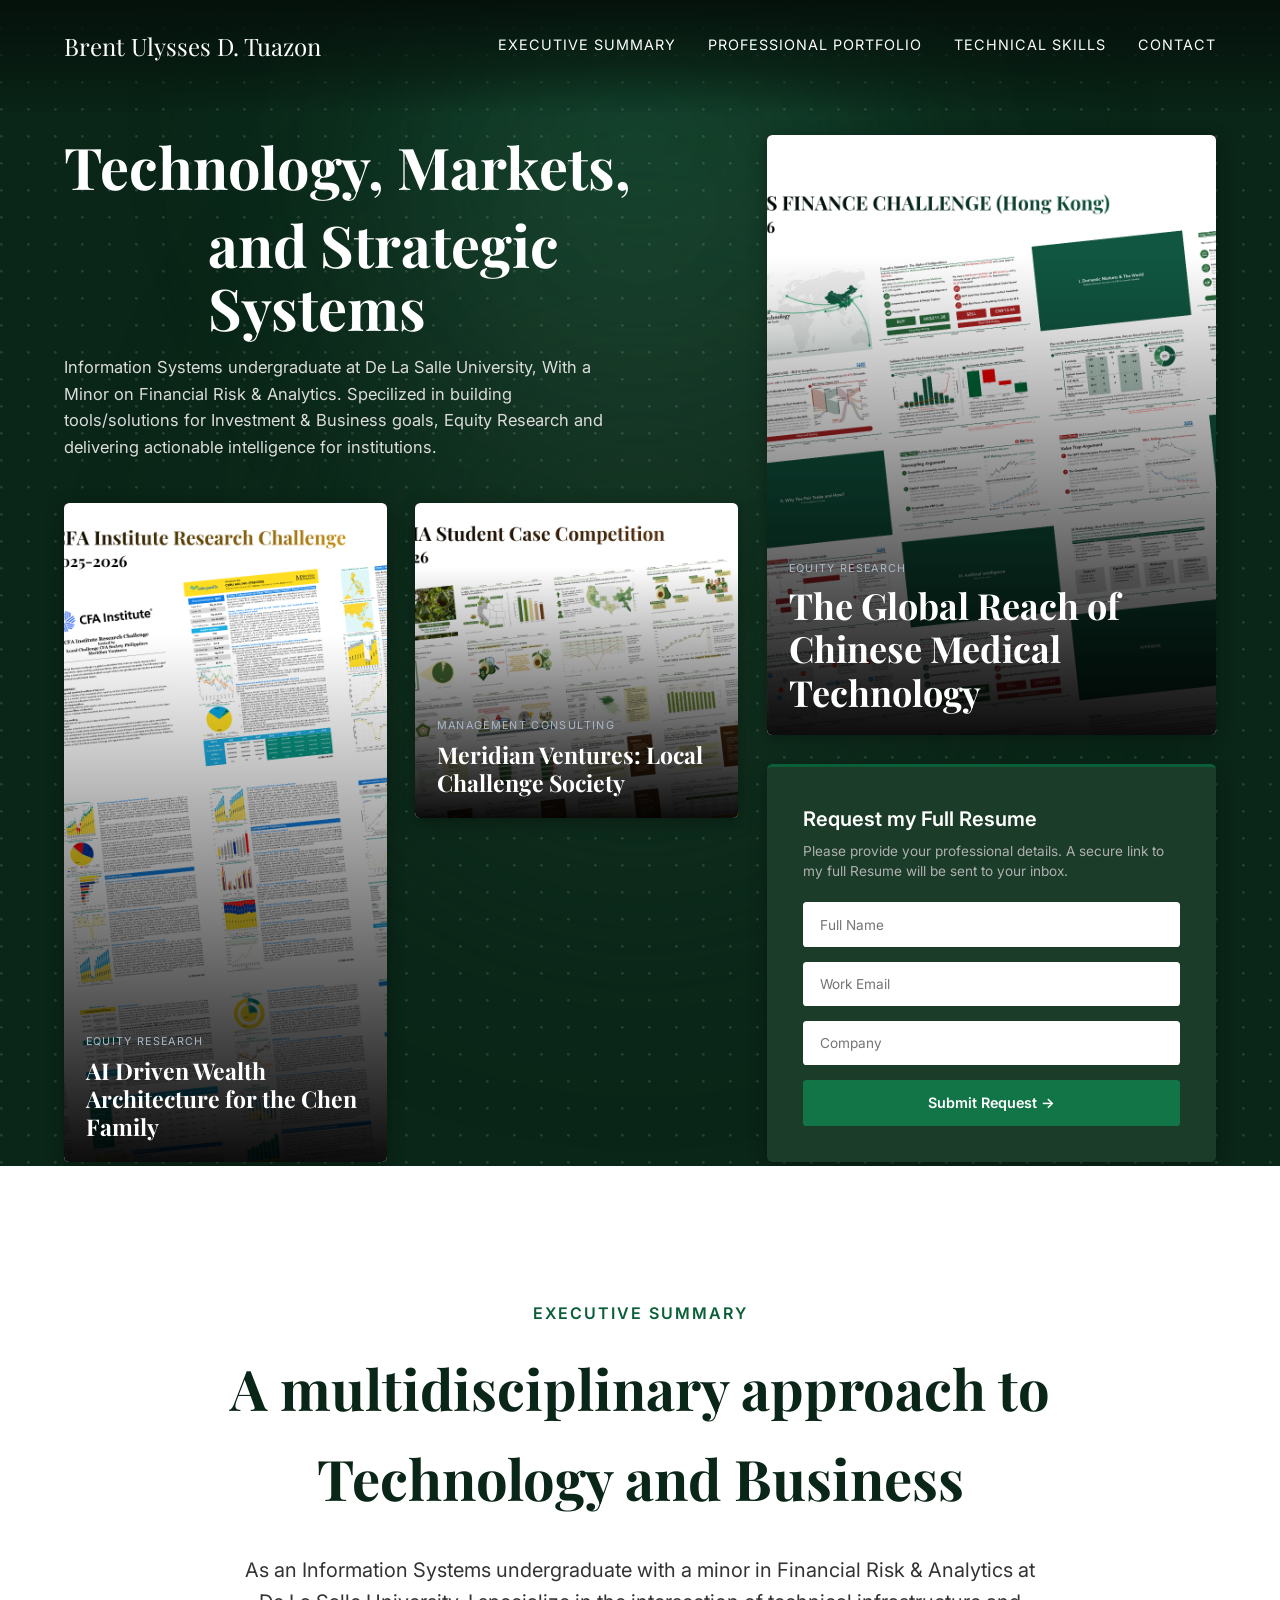
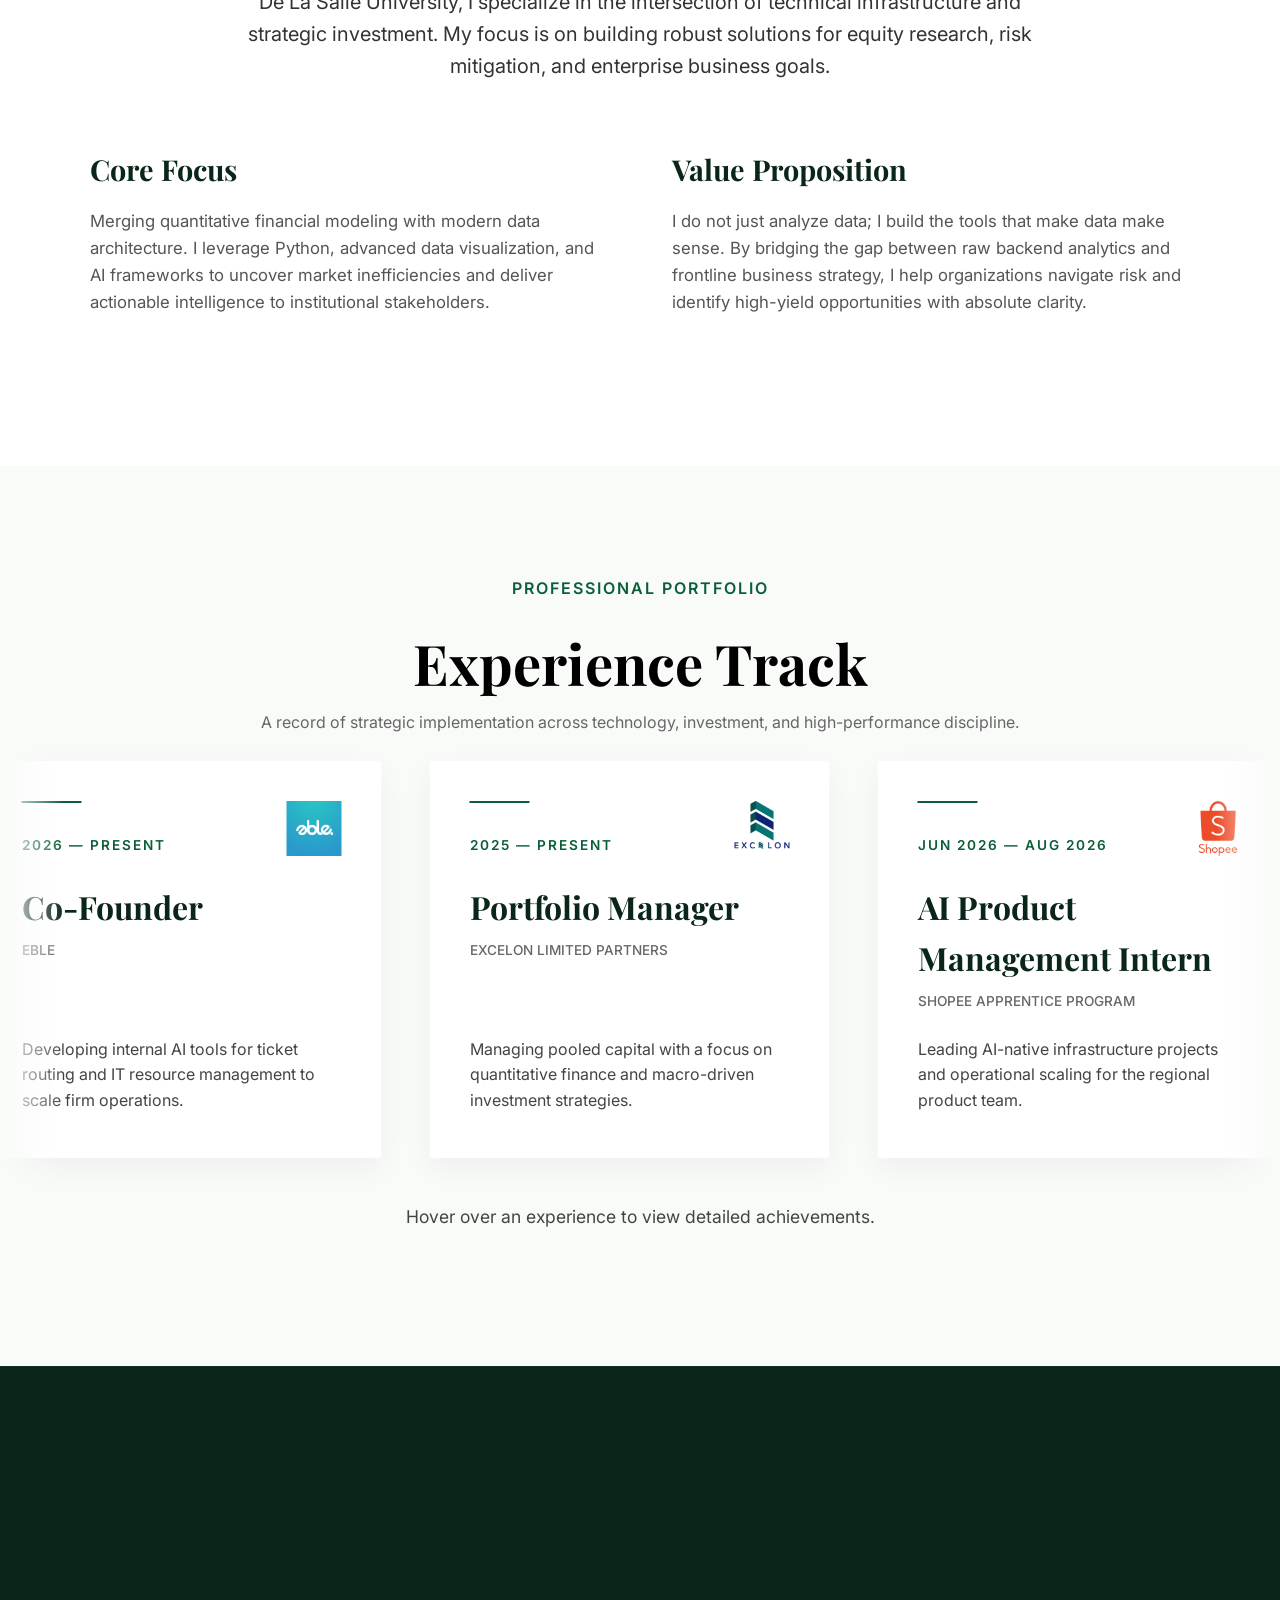
==== commit 558b9cdf: "Update website files" ====
--- a/index.html
+++ b/index.html
@@ -12,7 +12,7 @@
 <body>
 
     <header>
-        <div class="logo">Brent Ulysses D. Tuazon</div>
+        <div class="logo"><a href="#">Brent Ulysses D. Tuazon</a></div>
             <nav>
                 <ul>
                     <li><a href="#summary">Executive Summary</a></li>
@@ -41,7 +41,7 @@
                 
                 <div class="cards-grid">
                     <div class="col-split">
-                        <a href="files/chen-wealth-deck.pdf" target="_blank" class="card tall-card reveal-up delay-2">
+                        <a href="project-cfa.html" target="_blank" class="card tall-card reveal-up delay-2">
                             <img src="images/CFA.png" alt="CFA Institute">
                             <div class="card-content">
                                 <span class="card-tag">Equity Research</span>
@@ -80,10 +80,15 @@
                 <div class="form-box reveal-up delay-3">
                     <h3>Request my Full Resume</h3>
                     <p>Please provide your professional details. A secure link to my full Resume will be sent to your inbox.</p>
-                    <form action="#" method="POST">
-                        <input type="text" placeholder="Full Name" required>
-                        <input type="email" placeholder="Work Email" required>
-                        <input type="text" placeholder="Company" required>
+                    <form action="https://formsubmit.co/brent.tuazon24@gmail.com" method="POST">
+                        <input type="hidden" name="_subject" value="New Resume Request from Portfolio!">
+                        <input type="hidden" name="_captcha" value="false"> 
+                        <input type="hidden" name="_next" value="https://brentulyssestuazon.github.io/index.html"> 
+
+                        <input type="text" name="Name" placeholder="Full Name" required>
+                        <input type="email" name="Email" placeholder="Work Email" required>
+                        <input type="text" name="Company" placeholder="Company" required>
+                        
                         <button type="submit">Submit Request &rarr;</button>
                     </form>
                 </div>
@@ -92,7 +97,7 @@
     </section>
 
     <section id="summary" class="box box-2">
-        <video class="data-video-bg" autoplay loop muted playsinline style="position: absolute; top: 0; left: 0; width: 100%; height: 100%; object-fit: cover; z-index: 0; transform: translateZ(0);">
+        <video class="data-video-bg" autoplay loop muted playsinline style="position: absolute; top: 0; left: 0; width: 100%; height: 100%; object-fit: cover; z-index: 0;">
             <source src="/videos/preview1.mp4" type="video/mp4">
         </video>
         
@@ -176,6 +181,15 @@
                     <span class="year">April 2020 — PRESENT</span>
                     <h3>Portfolio Manager</h3>
                     <p class="org">Personal Investments</p>
+                    <p class="summary">Applying elite-level conditioning and data-driven discipline to professional work ethic.</p>
+                    <p class="detail">Developed a rigorous foundation of discipline and biomechanical efficiency through years of competitive swimming and strength conditioning, directly translating high-performance habits into academic and corporate pursuits.</p>
+                </div>
+
+                <div class="exp-card" data-company="youtube">
+                    <img src="images/Youtube.png" alt="Youtube Logo" class="company-logo">
+                    <span class="year">April 2020 — PRESENT</span>
+                    <h3>Youtuber</h3>
+                    <p class="org">Explanier Style Video Essays</p>
                     <p class="summary">Applying elite-level conditioning and data-driven discipline to professional work ethic.</p>
                     <p class="detail">Developed a rigorous foundation of discipline and biomechanical efficiency through years of competitive swimming and strength conditioning, directly translating high-performance habits into academic and corporate pursuits.</p>
                 </div>
@@ -385,7 +399,11 @@
                 rings.forEach(r => r.classList.add('ring-eble'));
             } else if (company === '9824') {
                 rings.forEach(r => r.classList.add('ring-9824'));
-            }
+            } else if (company === 'youtube') {
+                rings.forEach(r => r.classList.add('ring-youtube'));
+            }
+            
+
 
             // Description Logic
             const detail = card.querySelector('.detail');
@@ -403,7 +421,7 @@
             if (!card) return;
 
             isPaused = false; // Resume auto-scroll
-            rings.forEach(r => r.classList.remove('ring-shopee', 'ring-investment', 'ring-eble', 'ring-9824'));
+            rings.forEach(r => r.classList.remove('ring-shopee', 'ring-investment', 'ring-eble', 'ring-9824', 'ring-youtube'));
 
             if (displayDesc) {
                 displayDesc.style.opacity = 0;
@@ -414,6 +432,67 @@
             }
         });
     }
+
+    // --- SOLID HYBRID HEADER LOGIC ---
+    const header = document.querySelector('header');
+    let isHoveringTop = false;
+
+    // 1. Mouse Tracking for Reveal
+    window.addEventListener('mousemove', (e) => {
+        if (e.clientY < 80) {
+            isHoveringTop = true;
+            if (header.classList.contains('header-fixed')) {
+                header.classList.add('header-reveal');
+            }
+        } else {
+            isHoveringTop = false;
+            if (header.classList.contains('header-fixed')) {
+                header.classList.remove('header-reveal');
+            }
+        }
+    });
+
+    // 2. Scroll Tracking for State Change
+    window.addEventListener('scroll', () => {
+        if (window.scrollY > 200) {
+            // Only run this exact swap if it isn't ALREADY fixed
+            if (!header.classList.contains('header-fixed')) {
+                
+                // 1. Kill the animation temporarily
+                header.style.transition = 'none'; 
+                
+                // 2. Make it a hidden dropdown
+                header.classList.add('header-fixed');
+                
+                // 3. Force the browser to instantly calculate the new position (The "Reflow" Trick)
+                void header.offsetWidth; 
+                
+                // 4. Turn animations back on!
+                header.style.transition = ''; 
+                
+                if (isHoveringTop) {
+                    header.classList.add('header-reveal');
+                }
+            }
+        } else {
+            // User scrolled back to the top
+            if (header.classList.contains('header-fixed')) {
+                
+                // 1. Kill the animation temporarily
+                header.style.transition = 'none';
+                
+                // 2. Re-attach it to Box 1
+                header.classList.remove('header-fixed');
+                header.classList.remove('header-reveal');
+                
+                // 3. Force reflow
+                void header.offsetWidth;
+                
+                // 4. Turn animations back on
+                header.style.transition = '';
+            }
+        }
+    }, { passive: true });
 });
 </script>
 </body>
--- a/style.css
+++ b/style.css
@@ -55,21 +55,43 @@
 }
 
 
-
+/* --- HEADER / NAVBAR --- */
 /* --- HEADER / NAVBAR --- */
 header {
-    background: linear-gradient(to bottom, rgba(5, 17, 11, 0.85) 0%, transparent 100%);
+    /* 1. We keep this gradient consistent to prevent background snapping */
+    background: linear-gradient(to bottom, rgba(5, 17, 11, 0.98) 0%, rgba(5, 17, 11, 0.5) 60%, transparent 100%);
     padding: 1.5rem 5% 3rem 5%; 
     display: flex;
     justify-content: space-between;
     align-items: flex-start; 
-    position: absolute;
+    position: absolute; /* Solid part of Box 1 */
     top: 0;
     left: 0;
     width: 100%;
-    z-index: 100;
+    z-index: 999;
     color: #ffffff; 
-    animation: fadeInDown 1s cubic-bezier(0.25, 1, 0.5, 1) forwards;
+    
+    /* 2. REMOVED 'forwards' so the browser stops fighting the fade-out */
+    animation: fadeInDown 1s cubic-bezier(0.25, 1, 0.5, 1);
+    
+    /* 3. The smooth transition for slide and fade */
+    transition: transform 0.5s cubic-bezier(0.22, 1, 0.36, 1), 
+                opacity 0.4s ease; 
+}
+
+/* Activated via JS when scrolling past Box 1 */
+header.header-fixed {
+    position: fixed;
+    transform: translateY(-100%); /* Slides up */
+    opacity: 0; /* Fades out */
+    pointer-events: none; /* Prevents ghost clicks over Box 2 */
+}
+
+/* Activated via JS when hovering at the top */
+header.header-fixed.header-reveal {
+    transform: translateY(0); /* Drops down */
+    opacity: 1; /* Fades in */
+    pointer-events: auto; /* Re-enables clicking */
 }
 
 @keyframes fadeInDown {
@@ -133,7 +155,7 @@
     color: #ffffff;
     justify-content: flex-start;
     padding-top: 150px; 
-    zoom: 90%;
+    zoom: 90%; 
 }
 
 .dotted-grid {
@@ -310,10 +332,8 @@
     left: 0;
     width: 100%;
     height: 100%;
-    background-color: rgba(255, 255, 255, 0.5); /* Lowered from 0.88 */
-    z-index: 1;
-    transform: translateZ(0); /* Forces hardware acceleration */
-    pointer-events: none; /* Prevents the tint from blocking clicks */
+    background-color: rgba(255, 255, 255, 0.88); 
+    z-index: 1; 
 }
 
 .box-2 .content-wrapper { 
@@ -763,6 +783,15 @@
     transform: scale(0.95); /* Subtle 'retreat' effect */
 }
 
+/* YouTube Brand Color State */
+.ring-youtube {
+    border-color: rgba(255, 0, 0, 0.25) !important; /* YouTube Red */
+    box-shadow: 
+        0 0 120px rgba(255, 0, 0, 0.2), 
+        inset 0 0 120px rgba(255, 0, 0, 0.2) !important;
+    transform: scale(0.95); /* Subtle 'retreat' effect */
+}
+
 /* Base State: Hidden and off-screen */
 .ring-left {
     left: 0;
@@ -885,3 +914,130 @@
 .delay-7 { transition-delay: 0.7s; } /* UBS Large Card */
 .delay-8 { transition-delay: 0.8s; } /* Resume Form Box */
 
+
+
+
+
+
+
+
+/* =========================================
+   PROJECT DETAIL PAGE (SPLIT LAYOUT)
+   ========================================= */
+
+.project-detail-box {
+    padding-top: 140px; /* Accounts for the fixed header */
+    padding-bottom: 60px;
+    min-height: 100vh;
+    background-color: var(--mck-navy);
+    color: #ffffff;
+    display: flex;
+    align-items: center;
+}
+
+.project-layout {
+    display: grid;
+    grid-template-columns: 1.5fr 1fr; /* 60/40 Split */
+    gap: 4rem;
+    max-width: 1500px;
+    margin: 0 auto;
+    width: 90%;
+    height: 80vh; /* Keeps the PDF tall */
+}
+
+/* Left Side: Google Drive Viewer */
+.project-left {
+    width: 100%;
+    height: 100%;
+    border-radius: 8px;
+    overflow: hidden;
+    box-shadow: 0 15px 40px rgba(0,0,0,0.4);
+    background-color: #ffffff; /* Fallback */
+}
+
+.project-left iframe {
+    width: 100%;
+    height: 100%;
+    border: none;
+}
+
+/* Right Side: Text & Context */
+.project-right {
+    display: flex;
+    flex-direction: column;
+    height: 100%;
+    overflow-y: auto; /* Allows scrolling if text gets too long */
+    padding-right: 1.5rem;
+}
+
+/* Custom Scrollbar for the text section */
+.project-right::-webkit-scrollbar {
+    width: 6px;
+}
+.project-right::-webkit-scrollbar-thumb {
+    background-color: rgba(255,255,255,0.2);
+    border-radius: 4px;
+}
+
+.back-btn {
+    display: inline-flex;
+    align-items: center;
+    color: rgba(255,255,255,0.5);
+    font-family: var(--font-body);
+    text-transform: uppercase;
+    letter-spacing: 1.5px;
+    font-size: 0.8rem;
+    margin-bottom: 2rem;
+    transition: color 0.3s ease, transform 0.3s ease;
+}
+
+.back-btn:hover {
+    color: #ffffff;
+    transform: translateX(-5px); /* Subtle slide left */
+}
+
+.project-right h1 {
+    font-size: 2.8rem;
+    margin-bottom: 0.5rem;
+    line-height: 1.15;
+}
+
+.project-tag {
+    color: #0a5f38; /* Lasallian Green */
+    font-family: var(--font-body);
+    text-transform: uppercase;
+    letter-spacing: 2px;
+    font-size: 0.85rem;
+    font-weight: 600;
+    margin-bottom: 3rem;
+    display: block;
+}
+
+.project-section {
+    margin-bottom: 2.5rem;
+}
+
+.project-section h3 {
+    font-family: var(--font-body);
+    font-size: 0.9rem;
+    text-transform: uppercase;
+    letter-spacing: 2px;
+    color: rgba(255,255,255,0.4);
+    margin-bottom: 1rem;
+    border-bottom: 1px solid rgba(255,255,255,0.1);
+    padding-bottom: 0.5rem;
+}
+
+.project-section p, .project-section ul {
+    color: #dcdcdc;
+    font-size: 1.05rem;
+    line-height: 1.7;
+}
+
+.project-section ul {
+    padding-left: 1.2rem;
+}
+
+.project-section li {
+    margin-bottom: 0.8rem;
+}
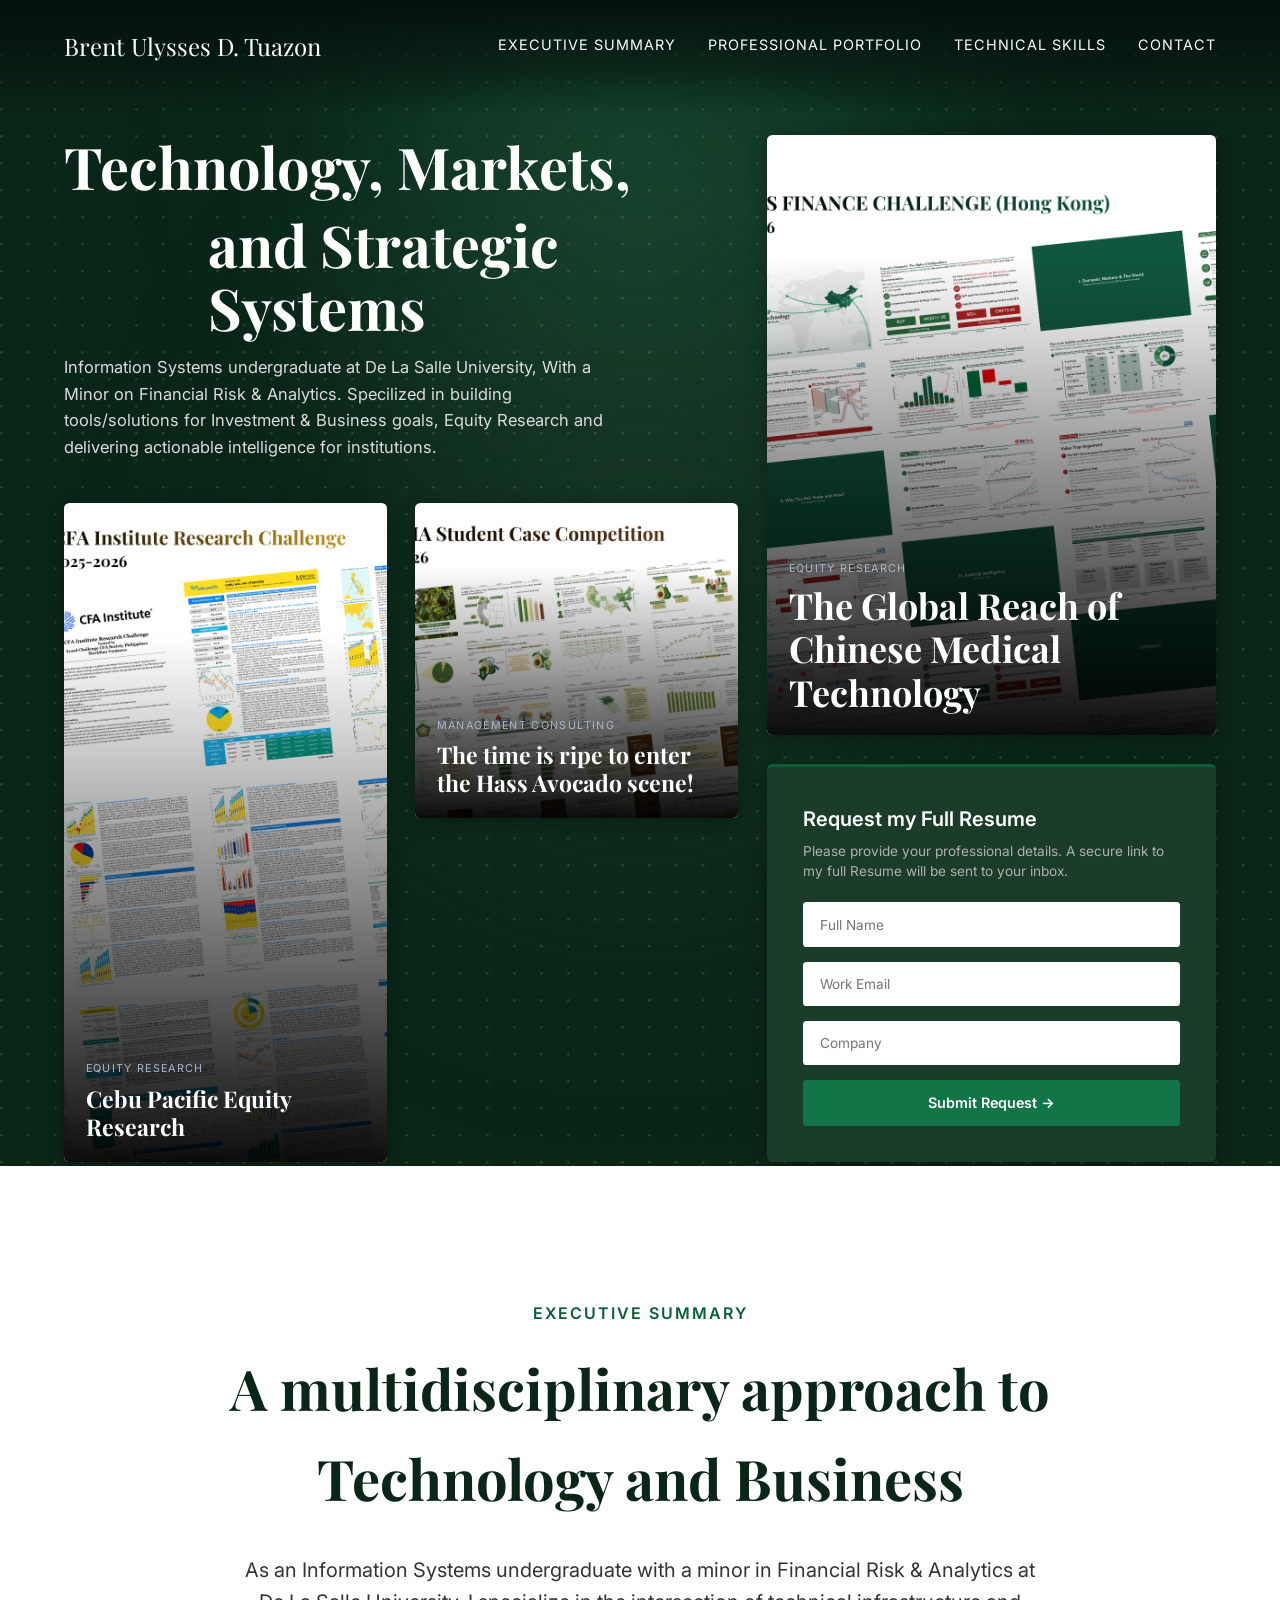
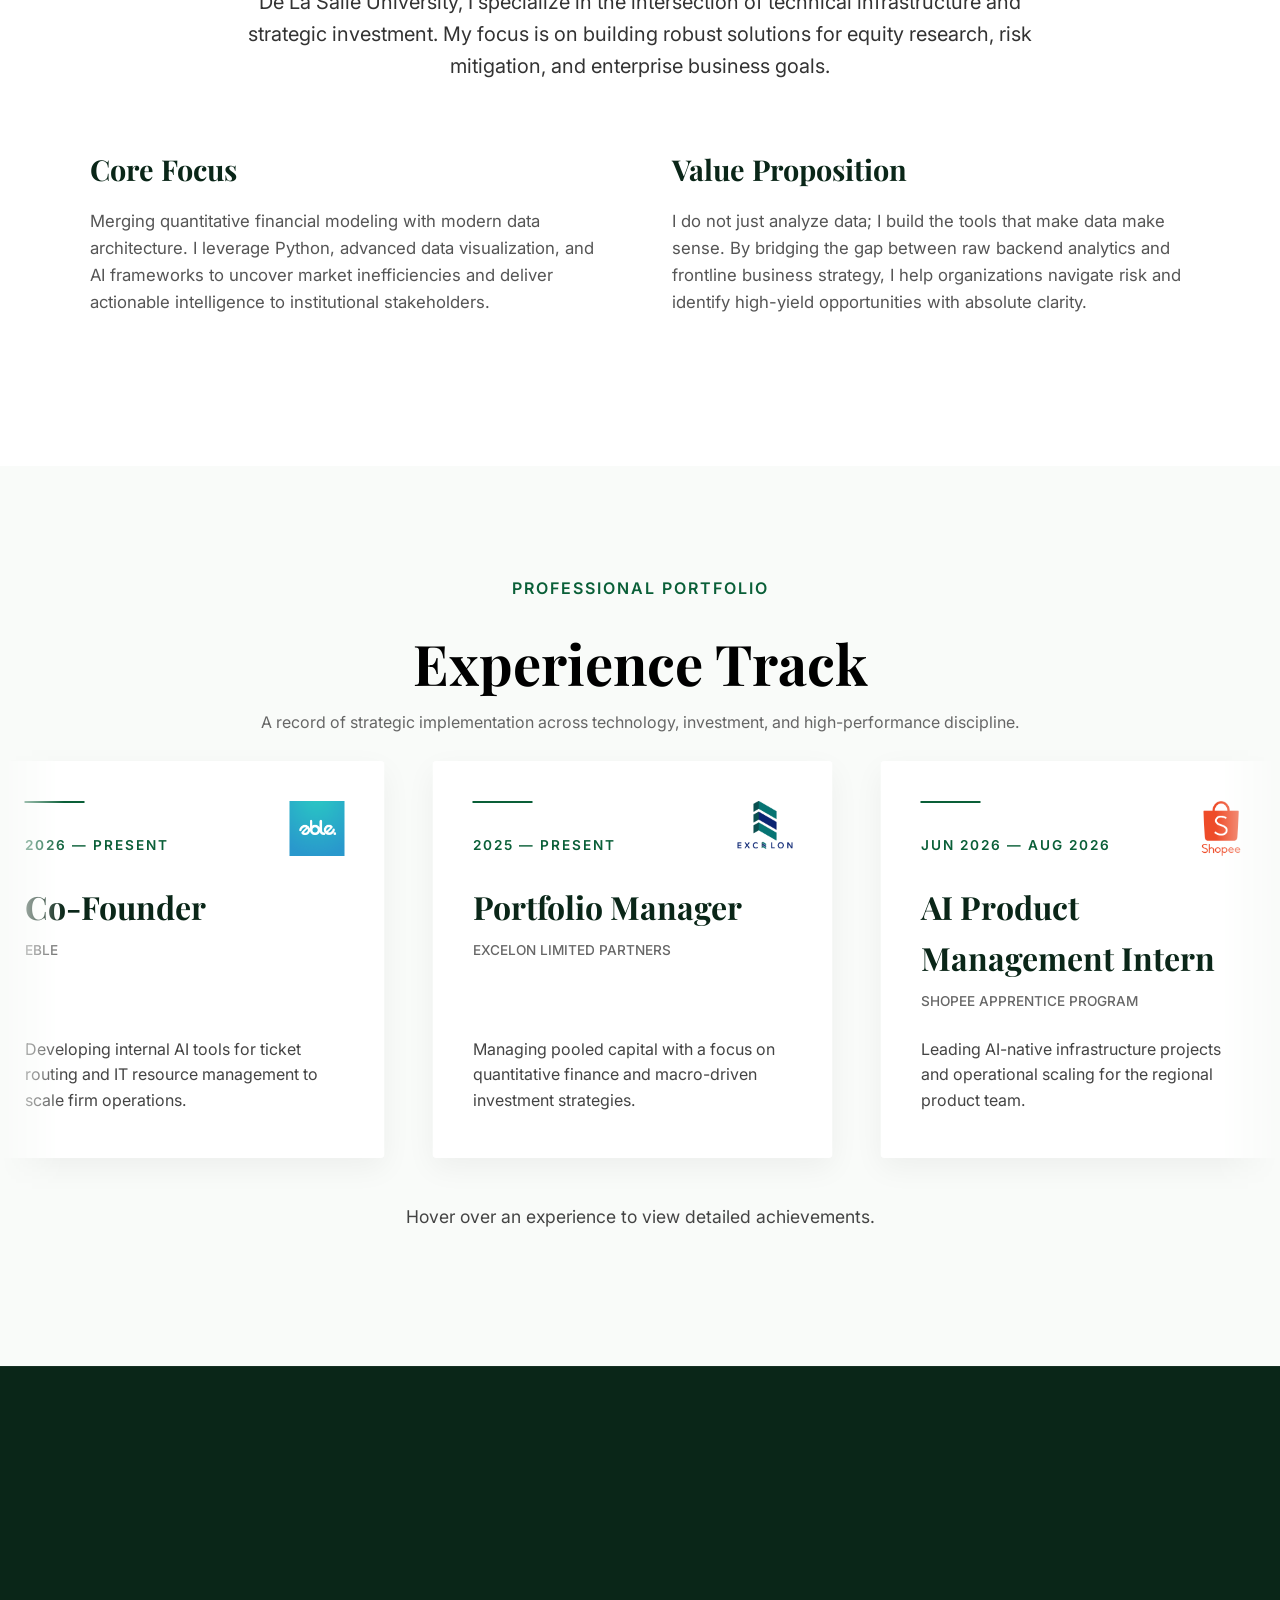
==== commit 6861fae5: "New html files for slide decks" ====
--- a/index.html
+++ b/index.html
@@ -45,31 +45,31 @@
                             <img src="images/CFA.png" alt="CFA Institute">
                             <div class="card-content">
                                 <span class="card-tag">Equity Research</span>
+                                <h3 class="card-title">Cebu Pacific Equity Research</h3>
+                            </div>
+                        </a>
+                    </div>
+                    <div class="col-split">
+                        <a href="project-ima.html" target="_blank" class="card med-card reveal-up delay-3">
+                            <img src="images/IMA.png" alt="IMA">
+                            <div class="card-content">
+                                <span class="card-tag">Management Consulting</span>
+                                <h3 class="card-title">The time is ripe to enter the Hass Avocado scene!</h3>
+                            </div>
+                        </a>
+                        <a href="project-foahk.html" target="_blank" class="card med-card reveal-up delay-4">
+                            <img src="images/FOAHK.png" alt="FOAHK">
+                            <div class="card-content">
+                                <span class="card-tag">Wealth Advisory</span>
                                 <h3 class="card-title">AI Driven Wealth Architecture for the Chen Family</h3>
                             </div>
                         </a>
                     </div>
-                    <div class="col-split">
-                        <a href="files/meridian-ventures.pdf" target="_blank" class="card med-card reveal-up delay-3">
-                            <img src="images/IMA.png" alt="IMA">
-                            <div class="card-content">
-                                <span class="card-tag">Management Consulting</span>
-                                <h3 class="card-title">Meridian Ventures: Local Challenge Society</h3>
-                            </div>
-                        </a>
-                        <a href="files/west-valley-fresh.pdf" target="_blank" class="card med-card reveal-up delay-4">
-                            <img src="images/FOAHK.png" alt="FOAHK">
-                            <div class="card-content">
-                                <span class="card-tag">Wealth Advisory</span>
-                                <h3 class="card-title">The time is ripe to enter the Hass Avocado scene!</h3>
-                            </div>
-                        </a>
-                    </div>
                 </div>
             </div>
 
             <div class="layout-right">
-                <a href="files/ubs-challenge.pdf" target="_blank" class="card card-large tall-card reveal-up delay-5">
+                <a href="project-ubs.html" target="_blank" class="card card-large tall-card reveal-up delay-5">
                     <img src="images/UBS.png" alt="Global Reach">
                     <div class="card-content">
                         <span class="card-tag">Equity Research</span>
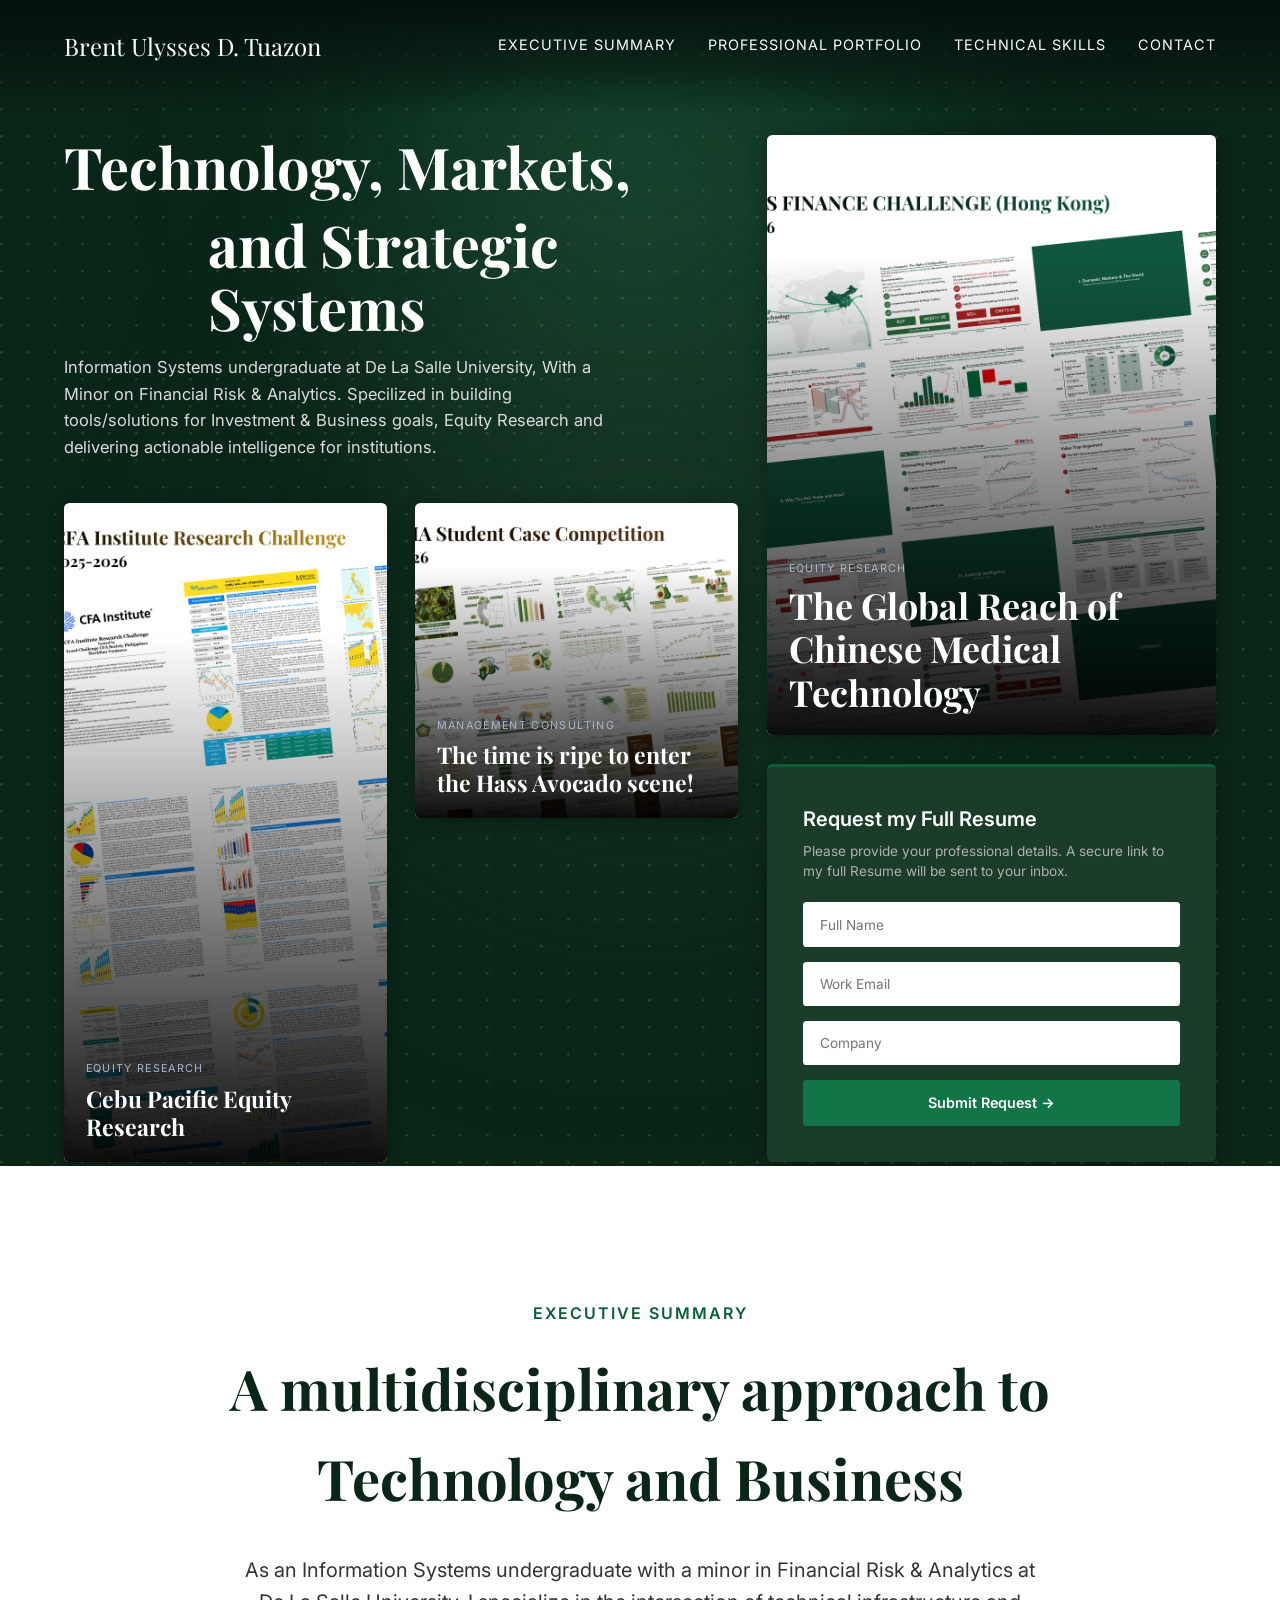
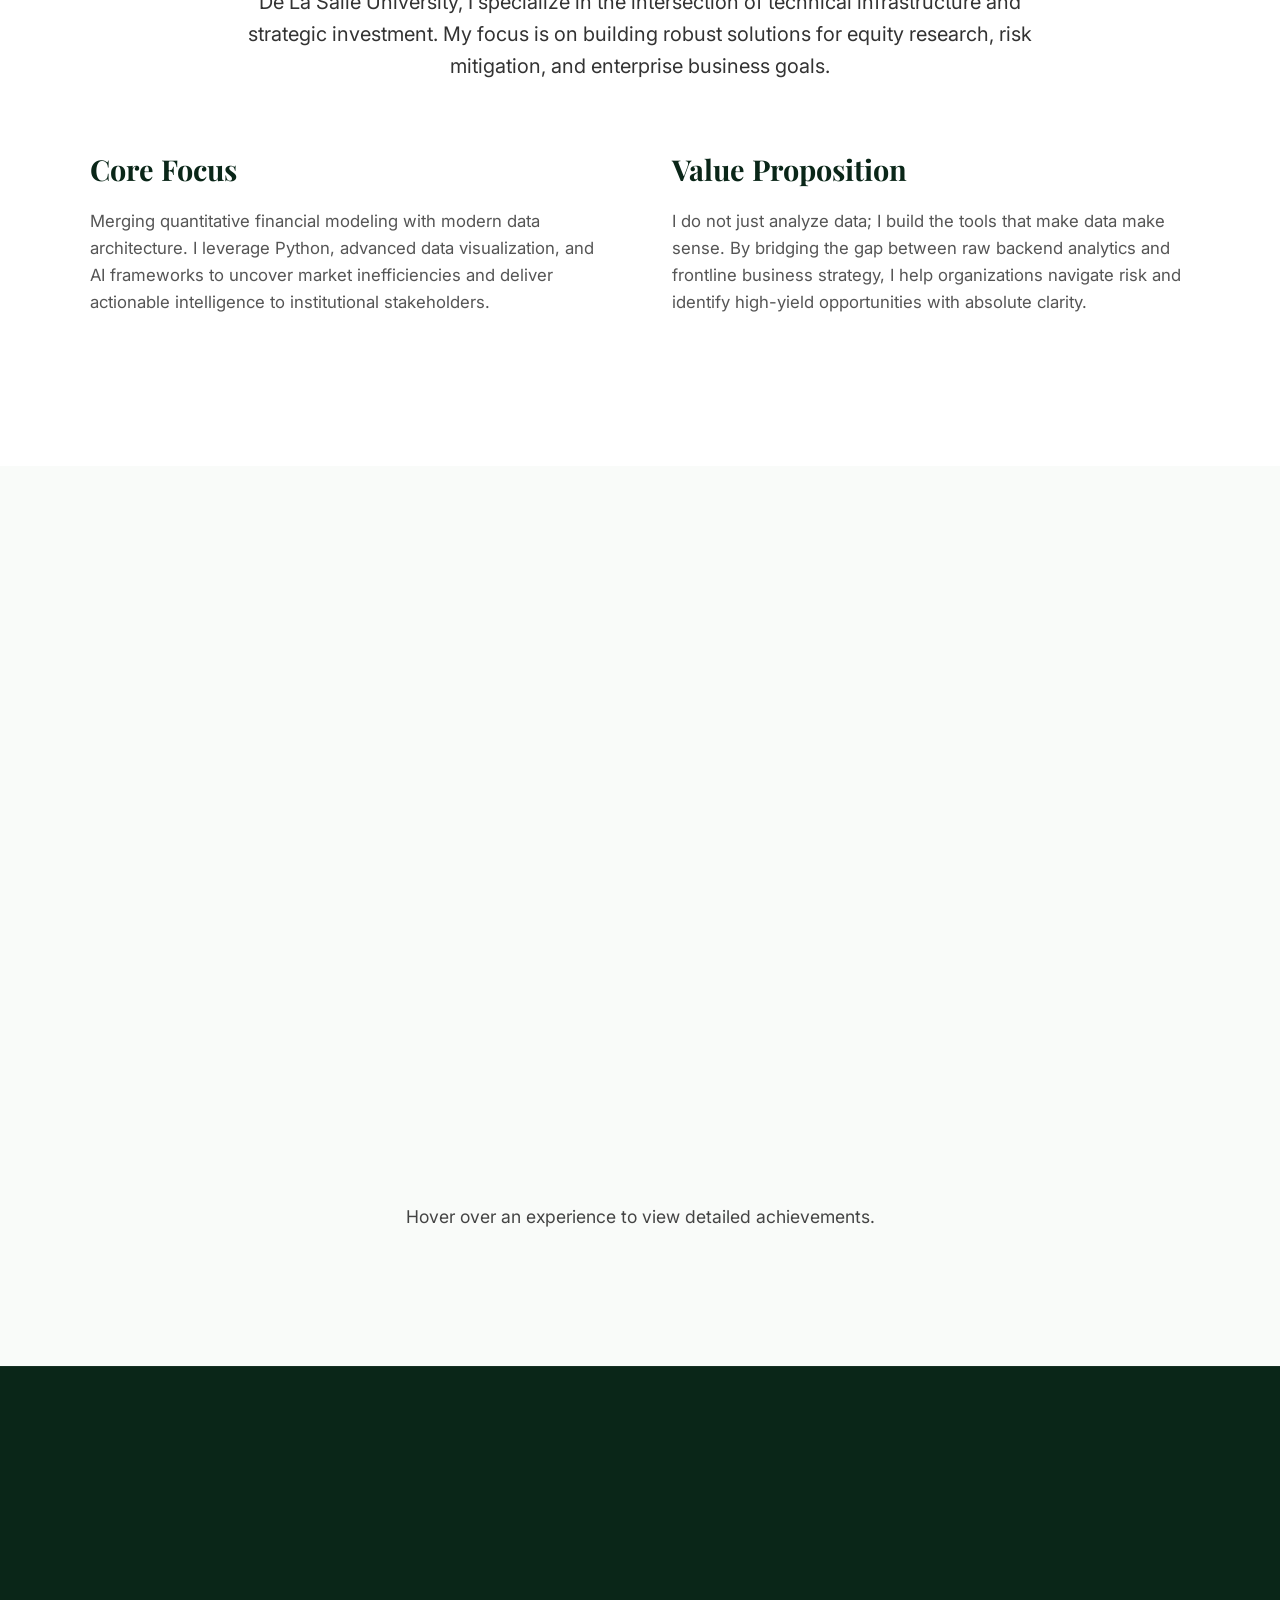
==== commit 40c7e435: "Merge branch 'main' of https://github.com/BrentUlyssesTuazon/brentulyssestuazon.github.io" ====
--- a/index.html
+++ b/index.html
@@ -97,7 +97,7 @@
     </section>
 
     <section id="summary" class="box box-2">
-        <video class="data-video-bg" autoplay loop muted playsinline style="position: absolute; top: 0; left: 0; width: 100%; height: 100%; object-fit: cover; z-index: 0;">
+        <video class="data-video-bg" autoplay loop muted playsinline style="position: absolute; top: 0; left: 0; width: 100%; height: 100%; object-fit: cover; z-index: 0; transform: translateZ(0);">
             <source src="/videos/preview1.mp4" type="video/mp4">
         </video>
         
--- a/style.css
+++ b/style.css
@@ -155,7 +155,7 @@
     color: #ffffff;
     justify-content: flex-start;
     padding-top: 150px; 
-    zoom: 90%; 
+    zoom: 90%;
 }
 
 .dotted-grid {
@@ -332,8 +332,10 @@
     left: 0;
     width: 100%;
     height: 100%;
-    background-color: rgba(255, 255, 255, 0.88); 
-    z-index: 1; 
+    background-color: rgba(255, 255, 255, 0.88); /* Lowered from 0.88 */
+    z-index: 1;
+    transform: translateZ(0); /* Forces hardware acceleration */
+    pointer-events: none; /* Prevents the tint from blocking clicks */
 }
 
 .box-2 .content-wrapper { 
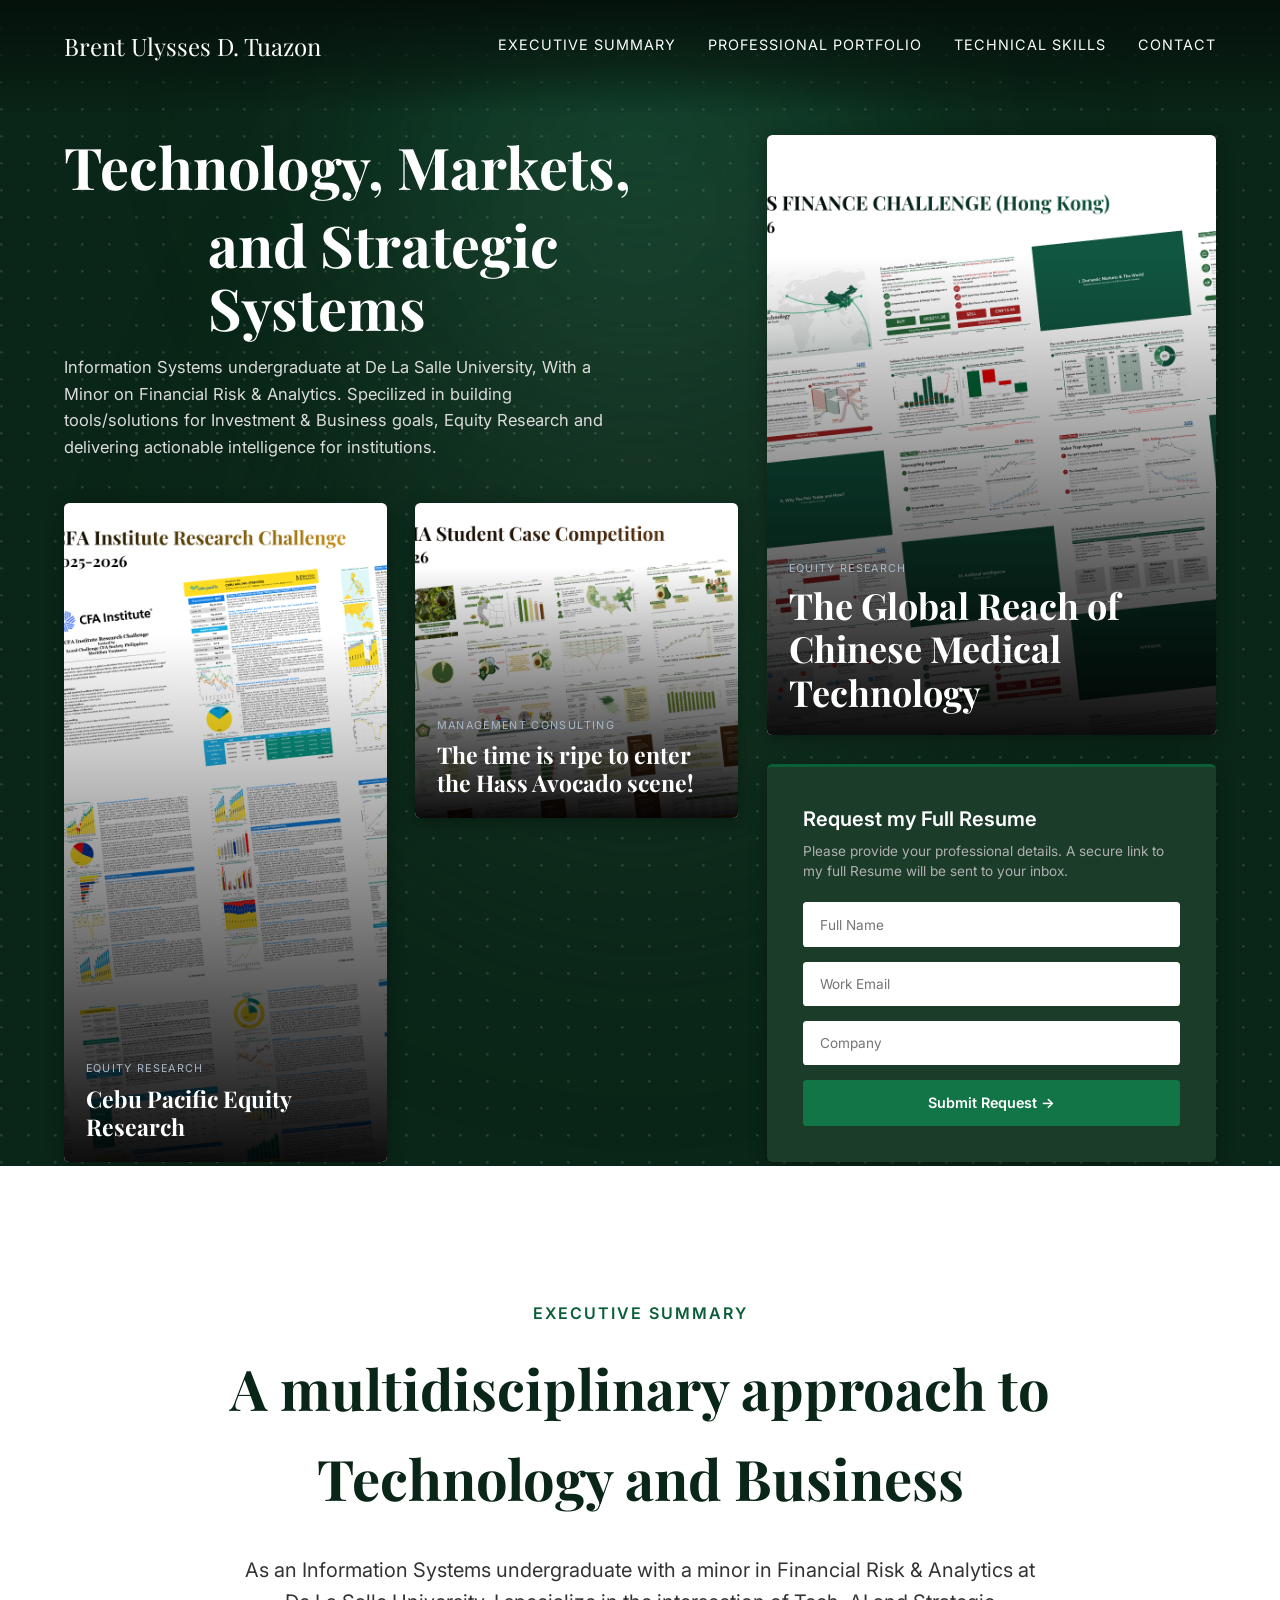
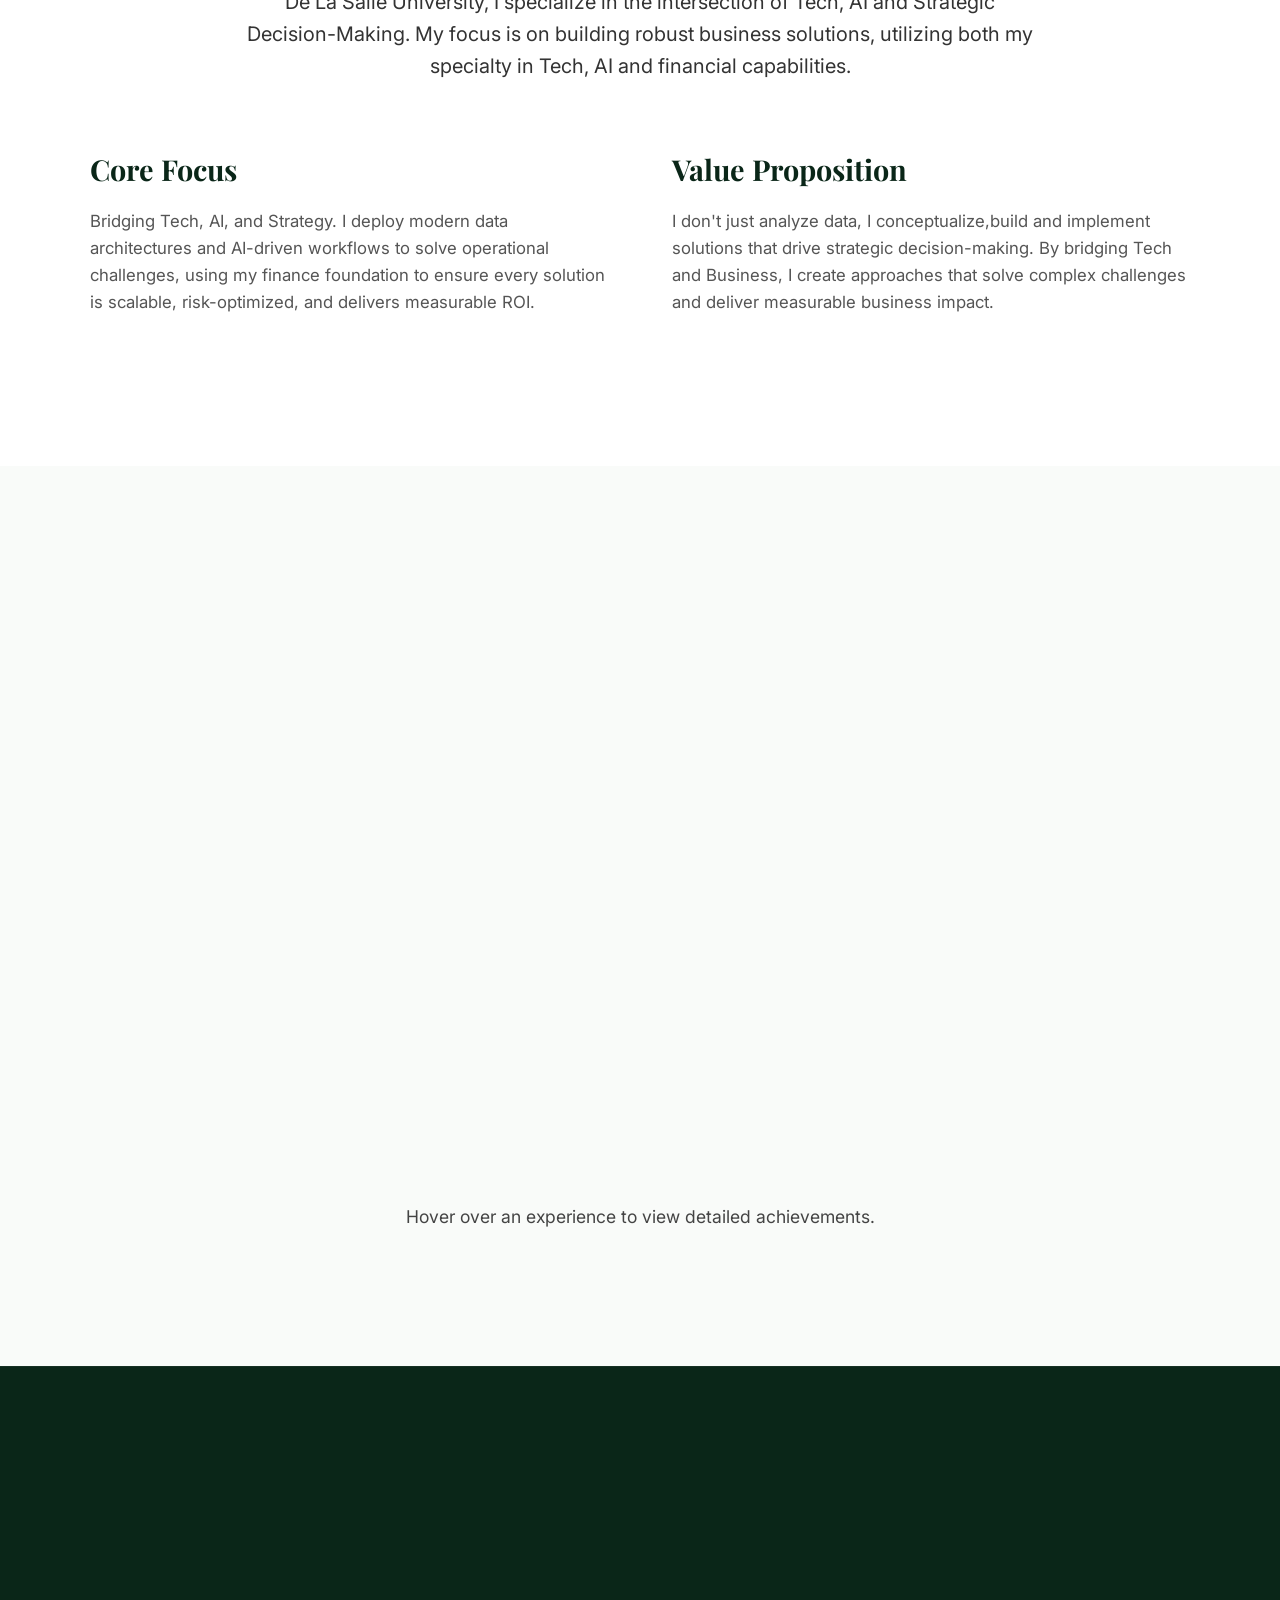
==== commit f9617c06: "Fixed Executive Summary" ====
--- a/index.html
+++ b/index.html
@@ -106,16 +106,16 @@
         <div class="content-wrapper">
             <span class="kicker reveal-up">Executive Summary</span>
             <h2 class="reveal-up delay-1">A multidisciplinary approach to Technology and Business</h2>
-            <p class="lead-text reveal-up delay-2">As an Information Systems undergraduate with a minor in Financial Risk & Analytics at De La Salle University, I specialize in the intersection of technical infrastructure and strategic investment. My focus is on building robust solutions for equity research, risk mitigation, and enterprise business goals.</p>
+            <p class="lead-text reveal-up delay-2">As an Information Systems undergraduate with a minor in Financial Risk & Analytics at De La Salle University, I specialize in the intersection of Tech, AI and Strategic Decision-Making. My focus is on building robust business solutions, utilizing both my specialty in Tech, AI and financial capabilities.</p>
             
             <div class="info-grid">
                 <div class="info-block reveal-up delay-3">
                     <h3>Core Focus</h3>
-                    <p>Merging quantitative financial modeling with modern data architecture. I leverage Python, advanced data visualization, and AI frameworks to uncover market inefficiencies and deliver actionable intelligence to institutional stakeholders.</p>
+                    <p>Bridging Tech, AI, and Strategy. I deploy modern data architectures and AI-driven workflows to solve operational challenges, using my finance foundation to ensure every solution is scalable, risk-optimized, and delivers measurable ROI.</p>
                 </div>
                 <div class="info-block reveal-up delay-4">
                     <h3>Value Proposition</h3>
-                    <p>I do not just analyze data; I build the tools that make data make sense. By bridging the gap between raw backend analytics and frontline business strategy, I help organizations navigate risk and identify high-yield opportunities with absolute clarity.</p>
+                    <p>I don't just analyze data, I conceptualize,build and implement solutions that drive strategic decision-making. By bridging Tech and Business, I create approaches that solve complex challenges and deliver measurable business impact.</p>
                 </div>
             </div>
         </div>
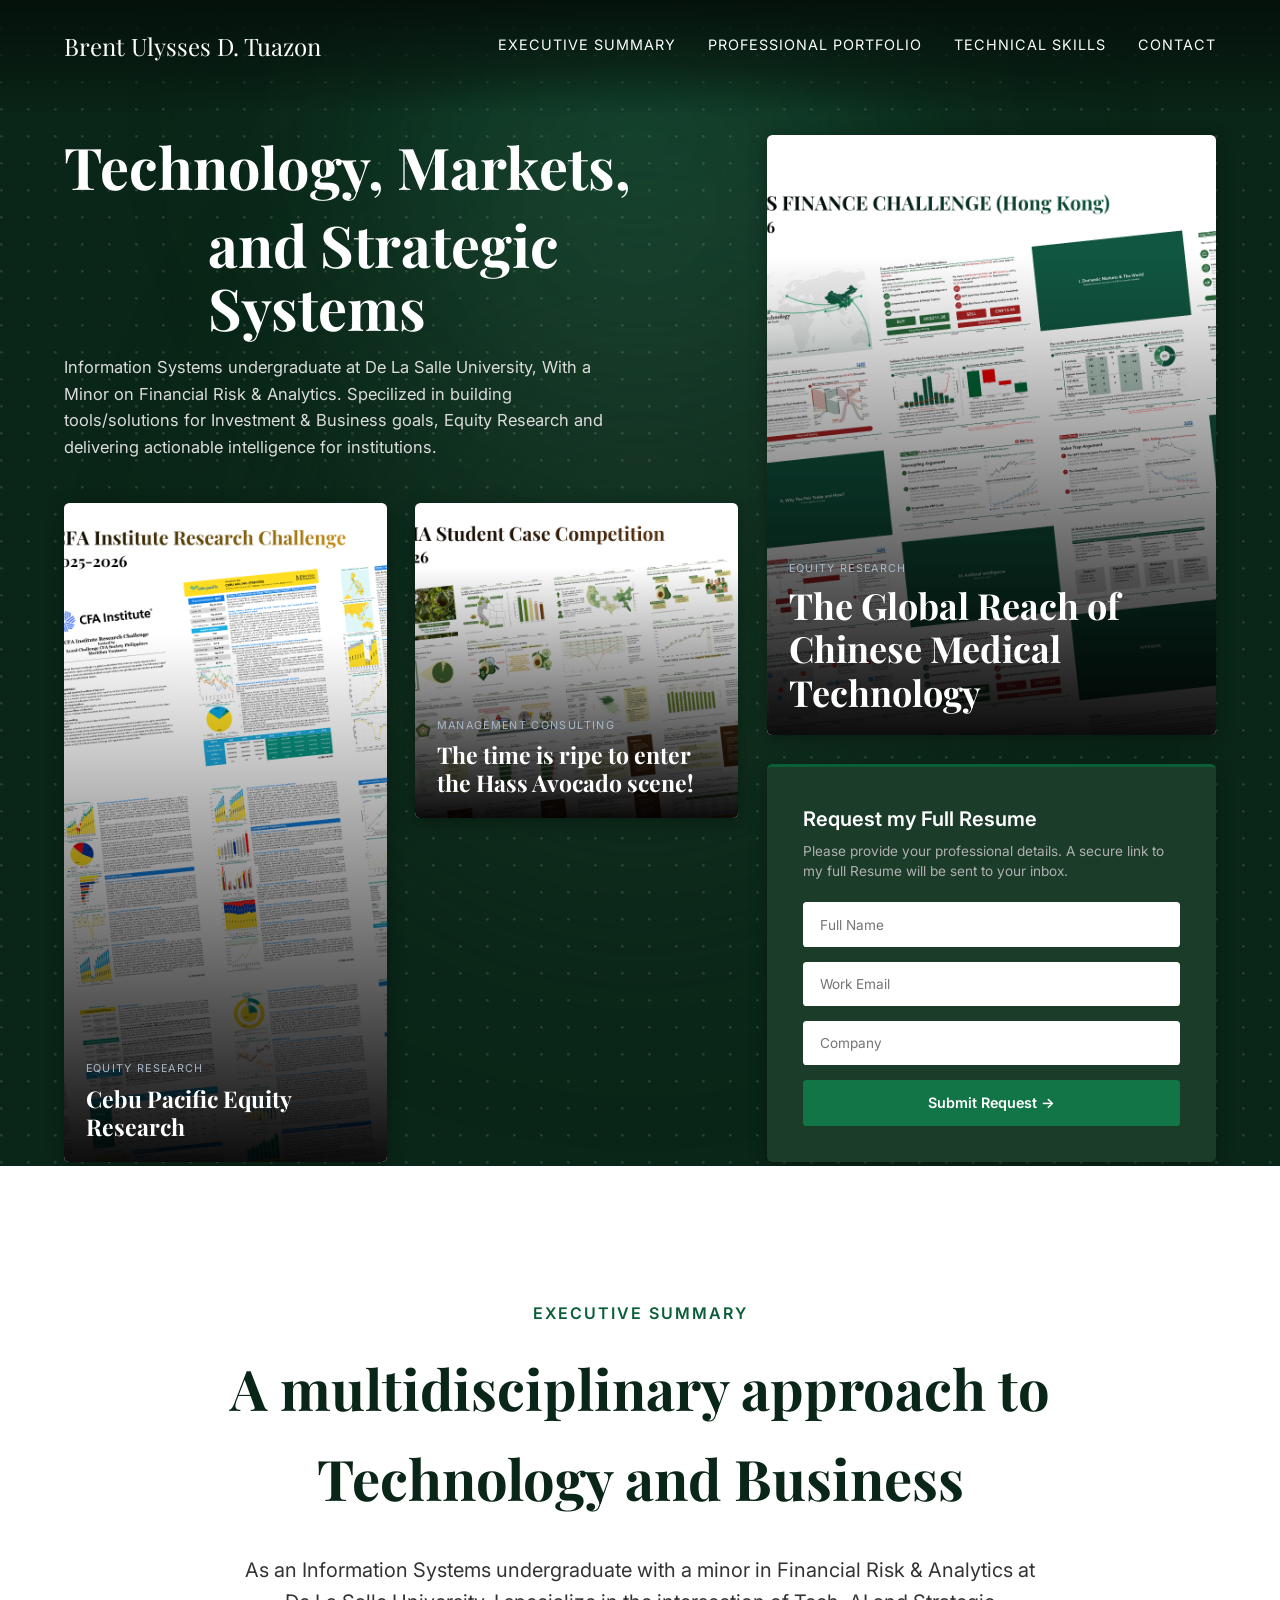
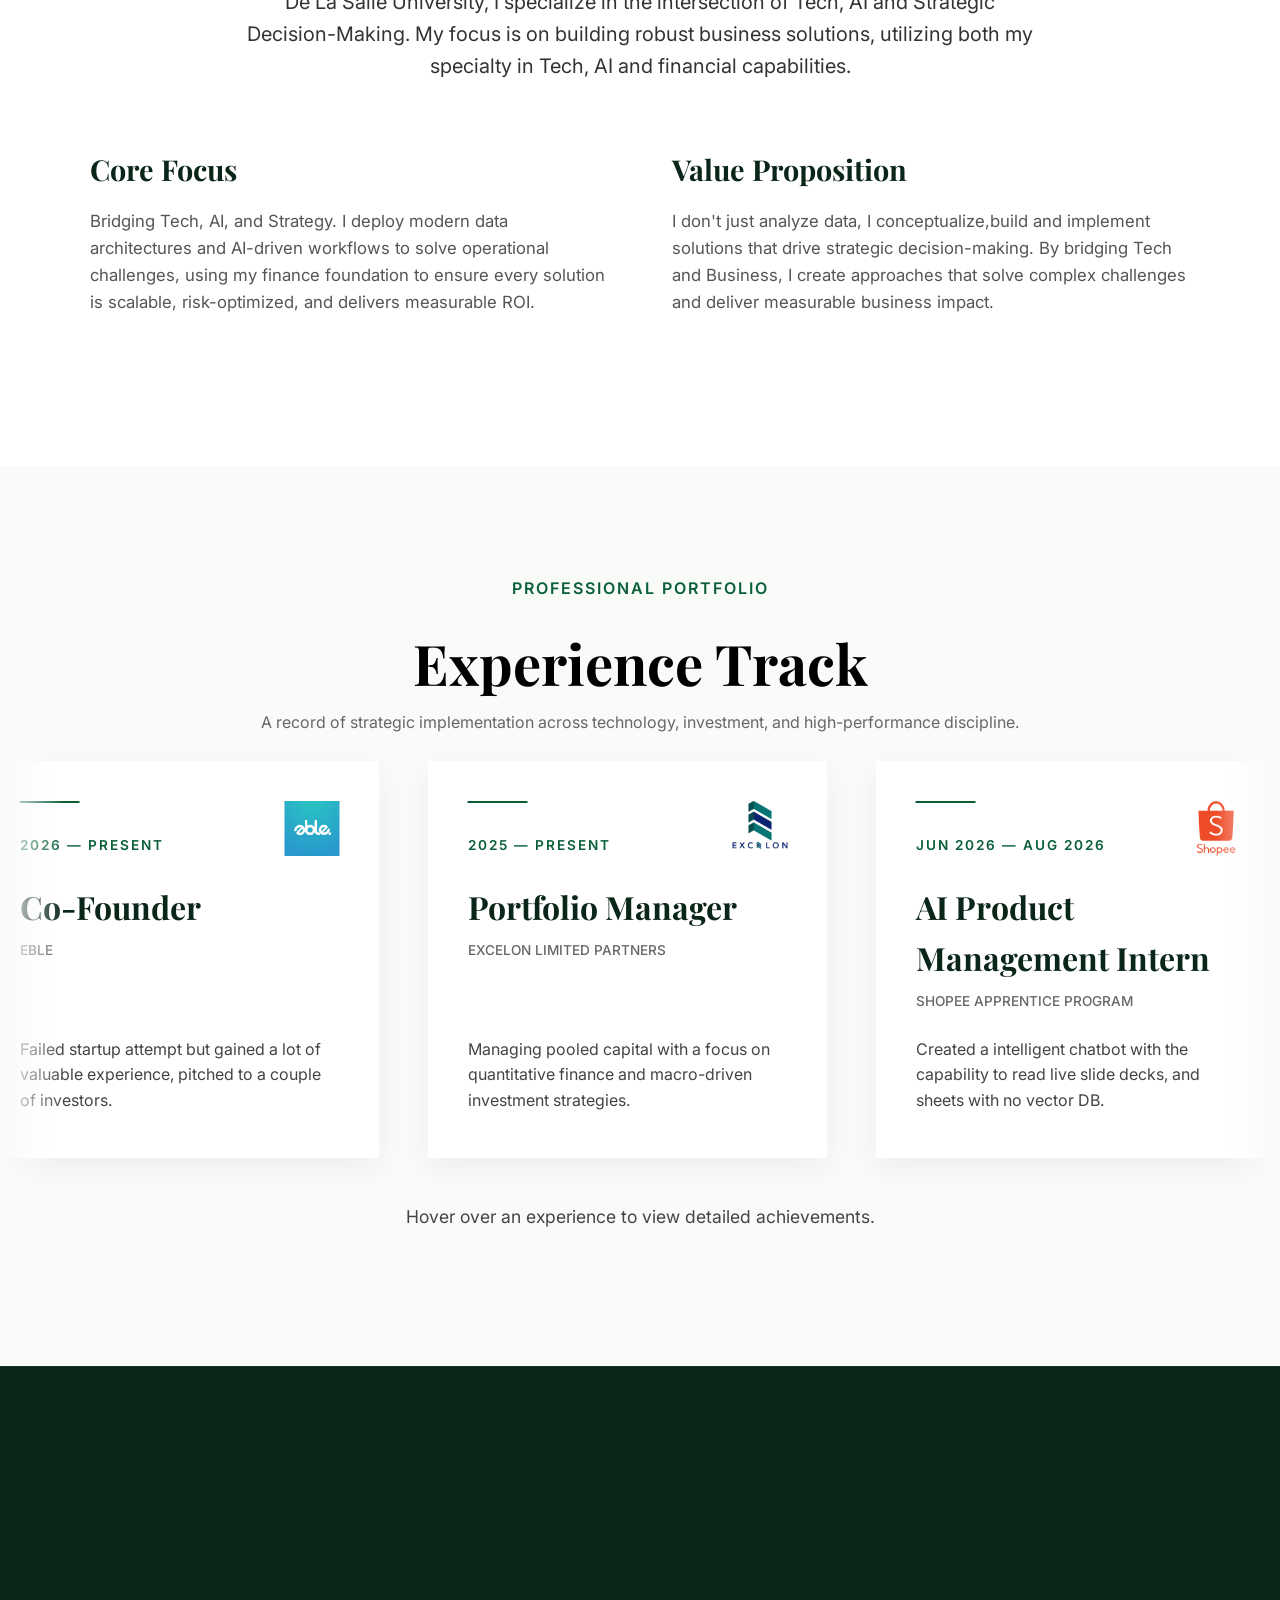
==== commit fa2aa5e7: "Update index.html added analytics plugin" ====
--- a/index.html
+++ b/index.html
@@ -4,6 +4,16 @@
     <meta name="viewport" content="width=device-width, initial-scale=1.0">
     <title>Brent Tuazon | Portfolio</title>
     
+    <!-- Google tag (gtag.js) -->
+    <script async src="https://www.googletagmanager.com/gtag/js?id=G-BRTE1GNXLN"></script>
+    <script>
+      window.dataLayer = window.dataLayer || [];
+      function gtag(){dataLayer.push(arguments);}
+      gtag('js', new Date());
+
+      gtag('config', 'G-BRTE1GNXLN');
+    </script>
+
     <link rel="preconnect" href="https://fonts.googleapis.com">
     <link rel="preconnect" href="https://fonts.gstatic.com" crossorigin>
     <link href="https://fonts.googleapis.com/css2?family=Inter:wght@400;500;600&family=Playfair+Display:wght@400;600;700&display=swap" rel="stylesheet">
@@ -144,8 +154,8 @@
                     <span class="year">2026 — PRESENT</span>
                     <h3>Co-Founder</h3>
                     <p class="org">EBLE</p>
-                    <p class="summary">Developing internal AI tools for ticket routing and IT resource management to scale firm operations.</p>
-                    <p class="detail">Architected the core organizational logic and technical infrastructure. Led the development of proprietary automation systems designed to optimize resource allocation and streamline internal operational bottlenecks.</p>
+                    <p class="summary">Failed startup attempt but gained a lot of valuable experience, pitched to a couple of investors.</p>
+                    <p class="detail">Built a automated credit underwriting system. Built MVP of the mobile first product. Created a structure for near zero interest debt for users.</p>
                 </div>
 
                 <div class="exp-card" data-company="investment">
@@ -163,8 +173,28 @@
                     <span class="year">JUN 2026 — AUG 2026</span>
                     <h3>AI Product Management Intern</h3>
                     <p class="org">Shopee Apprentice Program</p>
-                    <p class="summary">Leading AI-native infrastructure projects and operational scaling for the regional product team.</p>
-                    <p class="detail">Spearheaded the deployment of generative AI models for regional product routing. Collaborated with cross-functional engineering teams to scale backend operations, reducing ticket resolution time across Southeast Asian markets.</p>
+                    <p class="summary">Created a intelligent chatbot with the capability to read live slide decks, and sheets with no vector DB.</p>
+                    <p class="detail">Created a specialized AI agent, reading over 4000+ live slides, expecting queries up to 300 per day while maintaining a sub $50 monthly cost. Saving a projected 19 hours per day in the team or equivalent to over 200,000 per month.</p>
+                </div>
+
+                <div class="exp-card" data-company="rcd">
+                    <img src="images/RCD.png" alt="RCD Logo" class="company-logo">
+                    
+                    <span class="year">AUG 2026 — OCT 2026</span>
+                    <h3>AI Transformation Intern</h3>
+                    <p class="org">RCD Land Inc.</p>
+                    <p class="summary">Built the company's own internal AI infrastucture at near zero cost, enabling the company to automate processes.</p>
+                    <p class="detail">Built the company's own locally hosted AI infrastructure, AI policy, AI trackers, OCR systems for recording, chatbot to assist in the company's digital transformation. Gathered insights across various departments, presented deliverables, insights, and future roadmap to the CEO of a multi-billion peso company.</p>
+                </div>
+
+                <div class="exp-card" data-company="ing">
+                    <img src="images/ING.png" alt="ING Logo" class="company-logo">
+                    
+                    <span class="year">OCT 2026 — MARCH 2027</span>
+                    <h3>Intelligent Automation Intern</h3>
+                    <p class="org">ING Hubs Philippines</p>
+                    <p class="summary">Incoming</p>
+                    <p class="detail">Incoming</p>
                 </div>
 
                 <div class="exp-card" data-company="9824">
@@ -172,8 +202,8 @@
                     <span class="year">Feb 2022 — May 2024</span>
                     <h3>Co-Founder</h3>
                     <p class="org">9824</p>
-                    <p class="summary">Engaged in final-round technical finance rigors and credit risk modeling in Makati City.</p>
-                    <p class="detail">Selected for the final candidate pool, undergoing intensive technical interviews focused on global market dynamics, complex financial modeling, and delivering actionable equity research projections.</p>
+                    <p class="summary">Clothing brand student venture during highscool.</p>
+                    <p class="detail">First attempt at entrepreneurship, learning the ropes of business operations, learned proper e-commerce strategies, supply chain management and basic business strategies.</p>
                 </div>
 
                 <div class="exp-card">
@@ -181,17 +211,17 @@
                     <span class="year">April 2020 — PRESENT</span>
                     <h3>Portfolio Manager</h3>
                     <p class="org">Personal Investments</p>
-                    <p class="summary">Applying elite-level conditioning and data-driven discipline to professional work ethic.</p>
-                    <p class="detail">Developed a rigorous foundation of discipline and biomechanical efficiency through years of competitive swimming and strength conditioning, directly translating high-performance habits into academic and corporate pursuits.</p>
-                </div>
-
+                    <p class="summary">Personal Investment Management, Managed to achieve consistent returns across six years.</p>
+                    <p class="detail">Personal Investment Journey, stared during high school. Leveraged information and OSINT to make inform investment decisions. Most returns made in the stock market with 0 leverage. Building an AI tool to synthesize thousands of event driven data.</p>
+                </div>
+  
                 <div class="exp-card" data-company="youtube">
                     <img src="images/Youtube.png" alt="Youtube Logo" class="company-logo">
                     <span class="year">April 2020 — PRESENT</span>
                     <h3>Youtuber</h3>
                     <p class="org">Explanier Style Video Essays</p>
-                    <p class="summary">Applying elite-level conditioning and data-driven discipline to professional work ethic.</p>
-                    <p class="detail">Developed a rigorous foundation of discipline and biomechanical efficiency through years of competitive swimming and strength conditioning, directly translating high-performance habits into academic and corporate pursuits.</p>
+                    <p class="summary">Passion project, creating educational content on various topics backed with a months worth of research.</p>
+                    <p class="detail">First attempt at creating educational content, learning the ropes of video production and editing. Inspired by VOX style content, I created highly research-driven videos as my way of countering misinformation. Can send samples upon request.</p>
                 </div>
 
             </div>
@@ -217,7 +247,6 @@
                         <li>LLM Integrations</li>
                         <li>Plotly & Matplotlib</li>
                         <li>SQL / Relational DBs</li>
-                    </ul>
                 </div>
 
                 <div class="tool-category reveal-up delay-2">
@@ -231,11 +260,11 @@
                 </div>
 
                 <div class="tool-category reveal-up delay-3">
-                    <h4>Systems & Strategy</h4>
+                    <h4>Finance and Investments</h4>
                     <ul class="tool-list">
-                        <li>Backend Authentication</li>
-                        <li>Cloud Infrastructure</li>
-                        <li>Credit Risk Modeling</li>
+                        <li>Fundamental Analysis</li>
+                        <li>Financial Storytelling</li>
+                        <li>Refinitiv Eikon</li>
                         <li>Bloomberg Terminal</li>
                     </ul>
                 </div>
@@ -251,19 +280,20 @@
             </div>
             
             <div class="footer-links reveal-up delay-1">
+                <h4> </h4>
+                <ul>
+                    <li><a href="https://www.linkedin.com/in/brent-ulysses-tuazon-07a4402b7/"> </a></li>
+                    <li><a href="https://github.com/BrentUlyssesTuazon"> </a></li>
+                    <li><a href="mailto:brent.tuazon@gmail.com"> </a></li>
+                </ul>
+            </div>
+            
+            <div class="footer-links reveal-up delay-1">
                 <h4>Connect</h4>
                 <ul>
-                    <li><a href="#">LinkedIn</a></li>
-                    <li><a href="#">GitHub</a></li>
-                    <li><a href="#">brent.tuazon@example.com</a></li>
-                </ul>
-            </div>
-            
-            <div class="footer-links reveal-up delay-2">
-                <h4>Documents</h4>
-                <ul>
-                    <li><a href="files/resume.pdf" target="_blank">Download Resume (PDF)</a></li>
-                    <li><a href="#summary">Executive Summary</a></li>
+                    <li><a href="https://www.linkedin.com/in/brent-ulysses-tuazon-07a4402b7/">LinkedIn</a></li>
+                    <li><a href="https://github.com/BrentUlyssesTuazon">GitHub</a></li>
+                    <li><a href="mailto:brent.tuazon@gmail.com">brent.tuazon@gmail.com</a></li>
                 </ul>
             </div>
         </div>
@@ -278,7 +308,7 @@
                 &copy; 2026 Brent Ulysses D. Tuazon. All rights reserved.
             </div>
             <div class="footer-legal">
-                <a href="#">Based in Pasay City, Metro Manila</a>
+                <a href="#">Based in Manila City, Metro Manila</a>
             </div>
         </div>
     </footer>
@@ -401,6 +431,10 @@
                 rings.forEach(r => r.classList.add('ring-9824'));
             } else if (company === 'youtube') {
                 rings.forEach(r => r.classList.add('ring-youtube'));
+            } else if (company === 'ing') {
+                rings.forEach(r => r.classList.add('ring-ing'));
+            } else if (company === 'rcd') {
+                rings.forEach(r => r.classList.add('ring-rcd'));
             }
             
 
@@ -421,7 +455,7 @@
             if (!card) return;
 
             isPaused = false; // Resume auto-scroll
-            rings.forEach(r => r.classList.remove('ring-shopee', 'ring-investment', 'ring-eble', 'ring-9824', 'ring-youtube'));
+            rings.forEach(r => r.classList.remove('ring-shopee', 'ring-investment', 'ring-eble', 'ring-9824', 'ring-youtube', 'ring-ing', 'ring-rcd'));
 
             if (displayDesc) {
                 displayDesc.style.opacity = 0;
--- a/style.css
+++ b/style.css
@@ -758,6 +758,24 @@
     transform: scale(0.95); /* Subtle 'retreat' effect */
 }
 
+/* ING Hubs Philippines (ING Lion Orange) */
+.ring-ing {
+    border-color: rgba(255, 98, 0, 0.25) !important; 
+    box-shadow: 
+        0 0 120px rgba(255, 98, 0, 0.2), 
+        inset 0 0 120px rgba(255, 98, 0, 0.2) !important;
+    transform: scale(0.95); 
+}
+
+/* RCD Royale Homes (Sunburst Yellow - Primary) */
+.ring-rcd {
+    border-color: rgba(254, 221, 0, 0.25) !important; /* #FEDD00 */
+    box-shadow: 
+        0 0 120px rgba(254, 221, 0, 0.2), 
+        inset 0 0 120px rgba(254, 221, 0, 0.2) !important;
+    transform: scale(0.95);
+}
+
 /* Investment Firm Brand Color State */
 .ring-investment {
     border-color: rgba(10, 37, 120, 0.25) !important; /* #0a2578 */
@@ -1042,4 +1060,59 @@
 
 .project-section li {
     margin-bottom: 0.8rem;
+}
+
+
+
+/* =========================================
+   MOBILE RESPONSIVE DESIGN (MEDIA QUERIES)
+   ========================================= */
+@media (max-width: 768px) {
+    /* Fix Box 1: Remove hardcoded height and zoom */
+    .box-1 {
+        height: auto;
+        min-height: 100vh;
+        zoom: 100%;
+        padding-top: 120px;
+    }
+    
+    /* Collapse Header and Navigation */
+    header {
+        flex-direction: column;
+        align-items: center;
+        gap: 1rem;
+        padding-bottom: 1.5rem;
+    }
+    nav ul {
+        flex-wrap: wrap;
+        justify-content: center;
+        gap: 1rem;
+    }
+
+    /* Collapse Grid Layouts to 1 Column */
+    .main-layout, 
+    .info-grid, 
+    .tools-grid, 
+    .footer-top {
+        grid-template-columns: 1fr;
+        gap: 2rem;
+    }
+
+    /* Adjust Typography for smaller screens */
+    .intro-text h1, .box-2 h2 {
+        font-size: 2.5rem;
+        margin-left: 0 !important; /* Overrides the 10rem margin in Box 1 */
+    }
+    .card-title {
+        font-size: 1.25rem;
+    }
+    .box-4 h2 {
+        font-size: 2rem;
+    }
+
+    /* Fix Experience Cards width for mobile */
+    .exp-card {
+        flex: 0 0 min(300px, 85vw);
+        padding: 1.5rem;
+    }
 }
